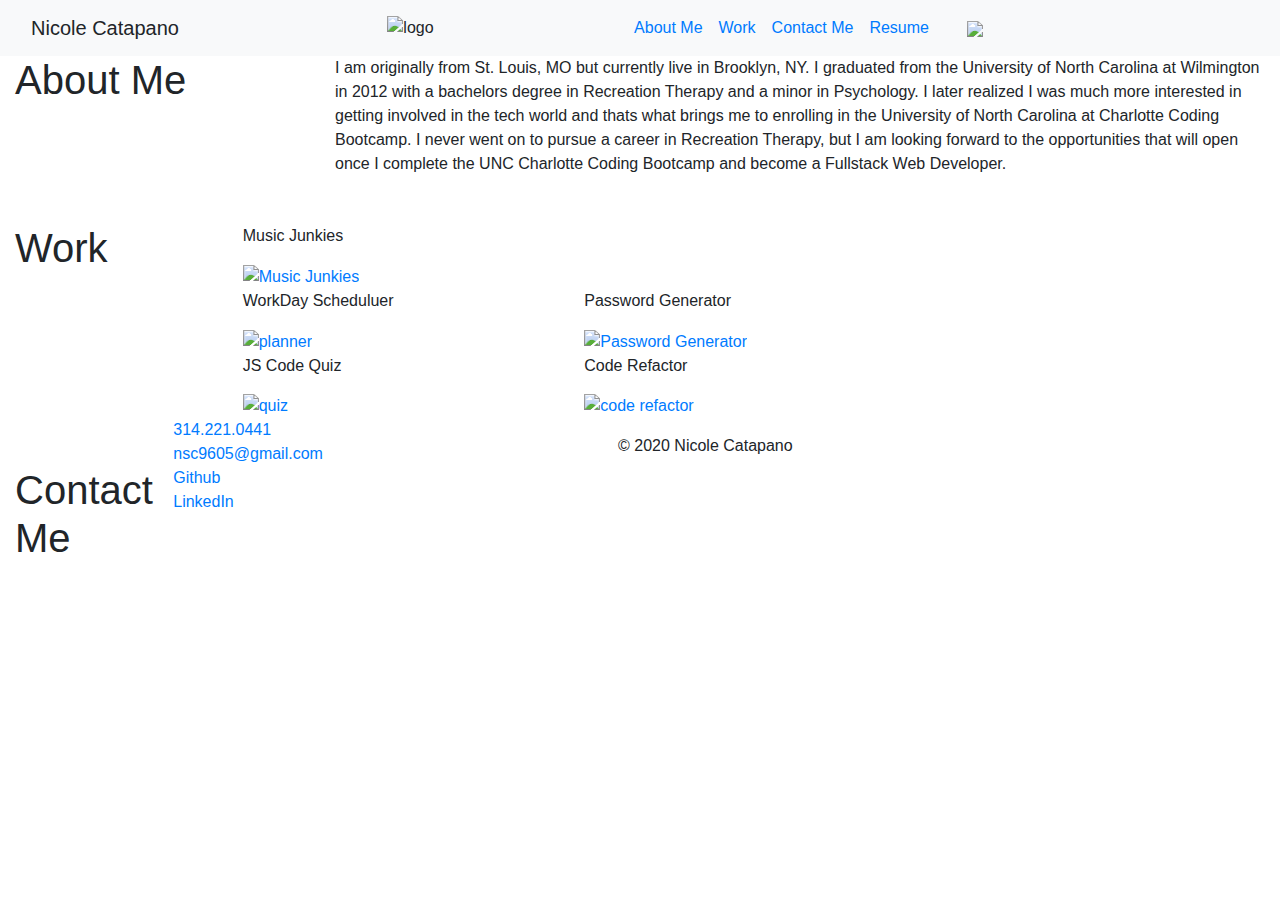
==== index.html @ ca6ad186 "readme and html fixes" ====
<!DOCTYPE html>
<html>
<head>
    <meta charset="UTF-8">
    <meta name="viewport" content="width=device-width, initial-scale=1.0">
    <title>Nicole Catapano Portfolio</title>
    <link rel="stylesheet" href="https://stackpath.bootstrapcdn.com/bootstrap/4.3.1/css/bootstrap.min.css">
    <link href="https://cdn.jsdelivr.net/npm/bootstrap@5.0.0-beta1/dist/css/bootstrap.min.css" rel="stylesheet" integrity="sha384-giJF6kkoqNQ00vy+HMDP7azOuL0xtbfIcaT9wjKHr8RbDVddVHyTfAAsrekwKmP1" crossorigin="anonymous">
    <link rel="stylesheet" href="https://use.fontawesome.com/releases/v5.8.1/css/all.css" integrity="sha384-50oBUHEmvpQ+1lW4y57PTFmhCaXp0ML5d60M1M7uH2+nqUivzIebhndOJK28anvf" crossorigin="anonymous">
    <link
    rel="icon"
    type="image/png"
    href="https://www.flaticon.com/svg/static/icons/svg/3069/3069264.svg"
  />
    <link href="https://fonts.googleapis.com/css2?family=Abel&family=Architects+Daughter&family=Shadows+Into+Light&display=swap" rel="stylesheet">
    <link rel="stylesheet" href="assets/style.css">
</head>

<body>
        <!-- Header -->
        <nav class="navbar navbar-expand-lg bg-light">
            <div class="container-fluid">
          
              <a class="navbar-brand name">Nicole Catapano</a>
                <img id="logo" src="assets/images/sloth.svg" alt="logo"/>
             
            <!-- Collect the nav links, forms, and other content for toggling -->
                  <ul class="navbar-nav me-auto mb-2 mb-lg-0 float-right">
                    <li class="nav-item right">
                      <a class="nav-link active" href="#aboutme">About Me</a>
                    </li>
                    <li class="nav-item">
                      <a class="nav-link" href="#work">Work</a>
                    </li>
                    <li class="nav-item">
                      <a class="nav-link" href="#contactme">Contact Me</a>
                    </li>
                    <li class="nav-item">
                      <a class="nav-link" href="./assets/WebDev Resume.pdf" download="Nicole Catapano Resume">Resume</a>
                  </ul>
                
                </div>
              <!-- /.navbar-collapse -->
              <div class="col-3 img float-right">
                <img src="assets/images/self.jpeg"/>
              </div>
            </div>
        </nav>
          
        <!-- /.container -->

            
          <div class="container-fluid">
            <!--this is about me row-->
            <div class="row divPadding" id="aboutme">
            <!-- Column-3 holds the h1 of each row -->
                <div class="col-3">
                    <h1 class="float-left title divPadding">
                      About Me
                    </h1>
                <!-- VerticalLine element in each .col-3 div to separate the heading from the content -->
                  <div class="verticalLine float-right divPadding"></div>
                </div>
                <!-- Column-9 holds the main/info of each row -->
                <div class="col-9 divPadding">
                    I am originally from St. Louis, MO but currently live in Brooklyn, NY. I graduated from the University of North Carolina at Wilmington in 2012 with a bachelors degree in Recreation Therapy and a minor in Psychology. I later realized I was much more interested in getting involved in the tech world and thats what brings me to enrolling in the University of North Carolina at Charlotte Coding Bootcamp. I never went on to pursue a career in Recreation Therapy, but I am looking forward to the opportunities that will open once I complete the UNC Charlotte Coding Bootcamp and become a Fullstack Web Developer.
                </div>
                
            </div>
                      <!-- Full width container of entire page to be-->   
          <div class="container-fluid">
            <div class="row">
            
            <!-- </div> -->
          <!-- </div> -->

 <!-- this is work row -->
            <div class="row divPadding" id="work">
            
                <div class="col-3">
                <br>
                <br>
                    <h1 class="float-left title divPadding">
                        Work
                    </h1>
                    <div class="verticalLine-work float-right"></div>
                </div>

                <div class="col-9 divPadding">
                  <br>
                  <br>
                    <div class="row">
                      
                        <div class="col-12 img center item"> <!-- Col-12 image larger then the rest, and item to allow work title to be on photo -->
                          <p class="label">
                            Music Junkies
                          </p>
                            <a href="https://nsc9605.github.io/MusicJunkies/">
                            <img src="assets/images/MusicJunkies.gif" alt="Music Junkies" title="Music Junkies Application Demonstration"/></a>
                        </div>
                        <div class="col-6 img float-left divPadding item">
                          <p class="label">
                            WorkDay Scheduluer
                          </p>
                            <a href="https://nsc9605.github.io/WorkDay_Scheduler/">
                            <img src="assets/images/WorkDay-Demo.png" alt="planner" title="WorkDay Scheduler Application Preview"/></a>
                        </div>
                        <div class="col-6 img float-right divPadding item">
                          <p class="label">
                            Password Generator
                          </p>  
                            <a href="https://nsc9605.github.io/RandomPasswordGen_NSC/">
                            <img src="assets/images/RandomPasswordGen-NSC-demo.png" alt="Password Generator" title="Random Password Generator Application"/></a>
                        </div>
                       
                        <div class="col-6 img float-center divPadding item">
                          <p class="label">
                            JS Code Quiz
                            </p>
                            <a href="https://nsc9605.github.io/JS-CodeQuiz/">
                            <img src="assets/images/quizz.jpeg" alt="quiz" title="A few lines of code with different coloration"/></a>
                            
                        </div>
                        <div class="col-6 img float-left divPadding item">
                          <p class="label">
                            Code Refactor
                          </p>
                            <a href="https://nsc9605.github.io/Homework-1/">
                            <img src="assets/images/code-ref.jpg" alt="code refactor" title="Coding image with skull formed in the letters"/></a>
                                <!-- <img src="assets/images/weather.jpg" alt="weather dashboard" title="Cell phone with apps menu"/></a> -->
                        </div>
                    </div>

                </div>
            
            </div>

            <!--this is about me row-->
            <!-- <div class="container"> -->
              <div class="row divPadding" id="contactme">
            
                <div class="col-3">
                  <br>
                  <br>
                    <h1 class="float-left title divPadding">
                        Contact Me
                    </h1>
                      <div class="verticalLine-contact float-right divPadding"></div>
                </div>
              <!-- <div class="container"> -->
              <div class="row col-9 divPadding">
                <div class="col-3 links divPadding">
                  <a href="tel:314-221-0441" class="link-item">314.221.0441</a>
                  <a href="mailto:nsc9605@gmail.com"  target="_blank" alt="email" title="Click to launch email" class="link-item">nsc9605@gmail.com</a>
                  <a href="https://github.com/nsc9605" target="_blank" alt="github" title="Click to launch GitHub account" class="link-item">Github</a>
                  <a href="https://www.linkedin.com/in/nicole-catapano-4686951b0" target="_blank" alt="linkedIn" title="Click to launch LinkedIn page" class="link-item">LinkedIn</a>
                </div>
              <!-- </div>   -->
              </div>
            </div>

            <script src="https://cdn.jsdelivr.net/npm/bootstrap@5.0.0-beta1/dist/js/bootstrap.bundle.min.js" integrity="sha384-ygbV9kiqUc6oa4msXn9868pTtWMgiQaeYH7/t7LECLbyPA2x65Kgf80OJFdroafW" crossorigin="anonymous"></script>
</body>

<!-- Footer -->
<footer class="page-footer">
    <!-- Copyright -->
       <div class="footer-copyright text-center py-3">© 2020 Nicole Catapano</div>
    <!-- Copyright -->
</footer>
</html>
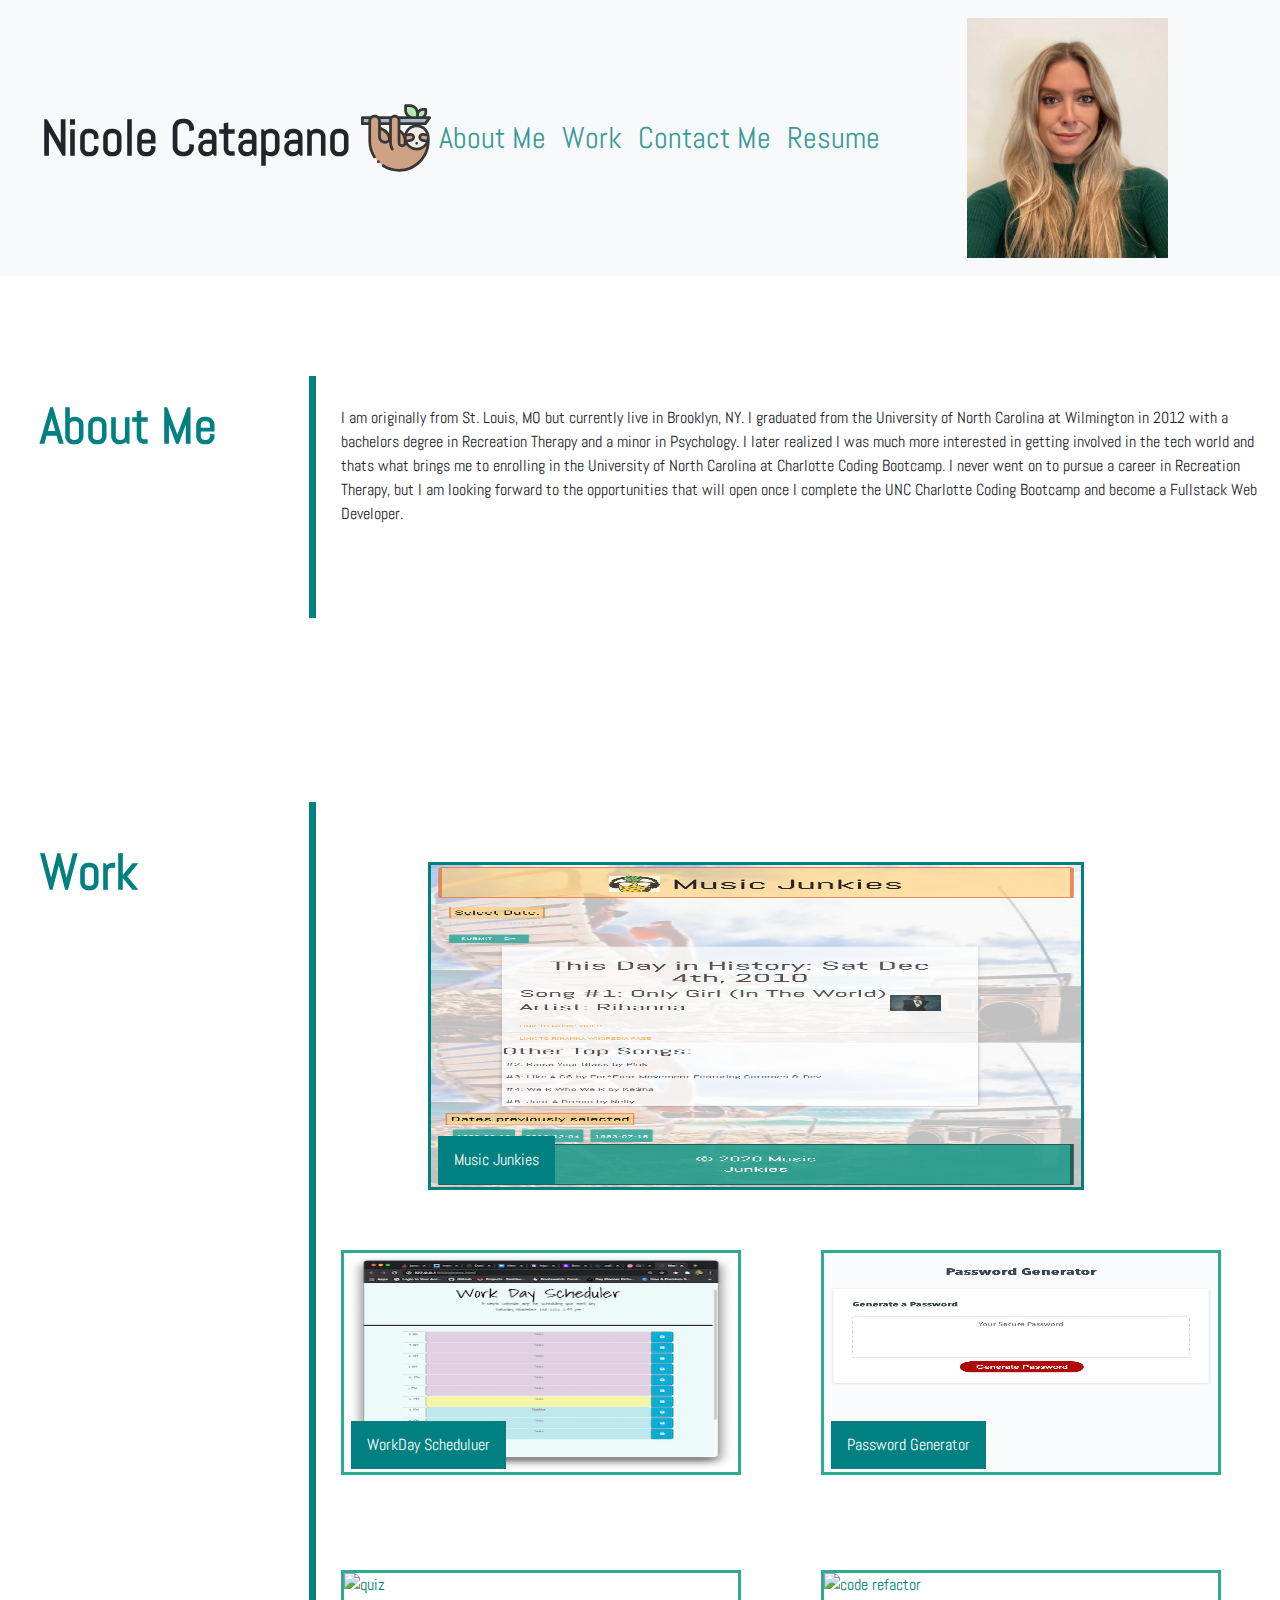
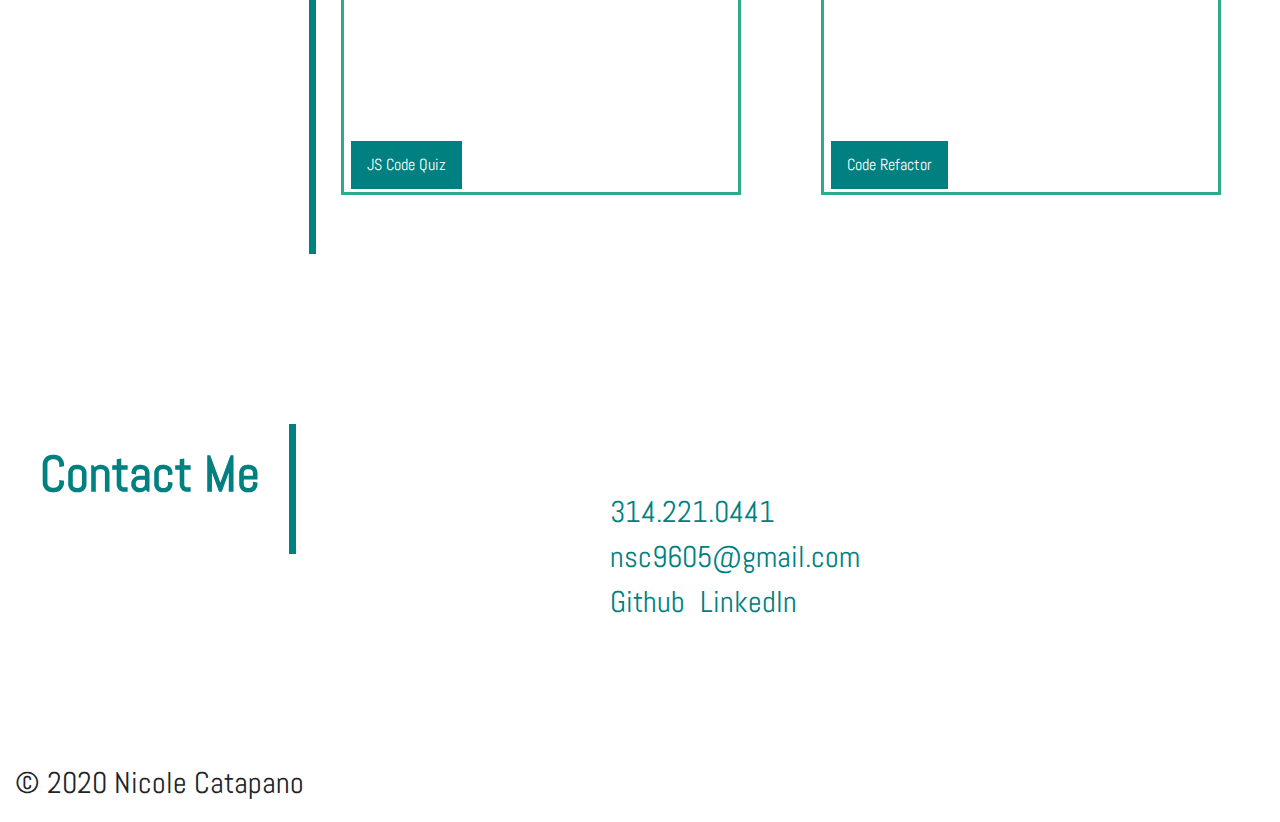
==== commit f21098da: "changed assets folder" ====
--- a/index.html
+++ b/index.html
@@ -13,7 +13,7 @@
     href="https://www.flaticon.com/svg/static/icons/svg/3069/3069264.svg"
   />
     <link href="https://fonts.googleapis.com/css2?family=Abel&family=Architects+Daughter&family=Shadows+Into+Light&display=swap" rel="stylesheet">
-    <link rel="stylesheet" href="assets/style.css">
+    <link rel="stylesheet" href="Assets/style.css">
 </head>
 
 <body>
@@ -22,7 +22,7 @@
             <div class="container-fluid">
           
               <a class="navbar-brand name">Nicole Catapano</a>
-                <img id="logo" src="assets/images/sloth.svg" alt="logo"/>
+                <img id="logo" src="Assets/images/sloth.svg" alt="logo"/>
              
             <!-- Collect the nav links, forms, and other content for toggling -->
                   <ul class="navbar-nav me-auto mb-2 mb-lg-0 float-right">
@@ -36,13 +36,13 @@
                       <a class="nav-link" href="#contactme">Contact Me</a>
                     </li>
                     <li class="nav-item">
-                      <a class="nav-link" href="./assets/WebDev Resume.pdf" download="Nicole Catapano Resume">Resume</a>
+                      <a class="nav-link" href="Assets/WebDev Resume.pdf" download="Nicole Catapano Resume">Resume</a>
                   </ul>
                 
                 </div>
               <!-- /.navbar-collapse -->
               <div class="col-3 img float-right">
-                <img src="assets/images/self.jpeg"/>
+                <img src="Assets/images/self.jpeg"/>
               </div>
             </div>
         </nav>
@@ -79,7 +79,6 @@
             
                 <div class="col-3">
                 <br>
-                <br>
                     <h1 class="float-left title divPadding">
                         Work
                     </h1>
@@ -88,7 +87,6 @@
 
                 <div class="col-9 divPadding">
                   <br>
-                  <br>
                     <div class="row">
                       
                         <div class="col-12 img center item"> <!-- Col-12 image larger then the rest, and item to allow work title to be on photo -->
@@ -96,21 +94,21 @@
                             Music Junkies
                           </p>
                             <a href="https://nsc9605.github.io/MusicJunkies/">
-                            <img src="assets/images/MusicJunkies.gif" alt="Music Junkies" title="Music Junkies Application Demonstration"/></a>
+                            <img src="Assets/images/MusicJ.png" alt="Music Junkies" title="Music Junkies Application Demonstration"/></a>
                         </div>
                         <div class="col-6 img float-left divPadding item">
                           <p class="label">
                             WorkDay Scheduluer
                           </p>
                             <a href="https://nsc9605.github.io/WorkDay_Scheduler/">
-                            <img src="assets/images/WorkDay-Demo.png" alt="planner" title="WorkDay Scheduler Application Preview"/></a>
+                            <img src="Assets/images/WorkDay-Demo.png" alt="planner" title="WorkDay Scheduler Application Preview"/></a>
                         </div>
                         <div class="col-6 img float-right divPadding item">
                           <p class="label">
                             Password Generator
                           </p>  
                             <a href="https://nsc9605.github.io/RandomPasswordGen_NSC/">
-                            <img src="assets/images/RandomPasswordGen-NSC-demo.png" alt="Password Generator" title="Random Password Generator Application"/></a>
+                            <img src="Assets/images/RandomPasswordGen-NSC-demo.png" alt="Password Generator" title="Random Password Generator Application"/></a>
                         </div>
                        
                         <div class="col-6 img float-center divPadding item">
@@ -118,7 +116,7 @@
                             JS Code Quiz
                             </p>
                             <a href="https://nsc9605.github.io/JS-CodeQuiz/">
-                            <img src="assets/images/quizz.jpeg" alt="quiz" title="A few lines of code with different coloration"/></a>
+                            <img src="Assets/images/quizz.jpeg" alt="quiz" title="A few lines of code with different coloration"/></a>
                             
                         </div>
                         <div class="col-6 img float-left divPadding item">
@@ -126,8 +124,8 @@
                             Code Refactor
                           </p>
                             <a href="https://nsc9605.github.io/Homework-1/">
-                            <img src="assets/images/code-ref.jpg" alt="code refactor" title="Coding image with skull formed in the letters"/></a>
-                                <!-- <img src="assets/images/weather.jpg" alt="weather dashboard" title="Cell phone with apps menu"/></a> -->
+                            <img src="Assets/images/code-ref.jpg" alt="code refactor" title="Coding image with skull formed in the letters"/></a>
+                                <!-- <img src="Assets/images/weather.jpg" alt="weather dashboard" title="Cell phone with apps menu"/></a> -->
                         </div>
                     </div>
 
@@ -140,7 +138,6 @@
               <div class="row divPadding" id="contactme">
             
                 <div class="col-3">
-                  <br>
                   <br>
                     <h1 class="float-left title divPadding">
                         Contact Me
@@ -159,14 +156,15 @@
               </div>
             </div>
 
-            <script src="https://cdn.jsdelivr.net/npm/bootstrap@5.0.0-beta1/dist/js/bootstrap.bundle.min.js" integrity="sha384-ygbV9kiqUc6oa4msXn9868pTtWMgiQaeYH7/t7LECLbyPA2x65Kgf80OJFdroafW" crossorigin="anonymous"></script>
+        
+    <!-- Bootstrap -->
+    <script src="https://cdn.jsdelivr.net/npm/bootstrap@5.0.0-beta1/dist/js/bootstrap.bundle.min.js" integrity="sha384-ygbV9kiqUc6oa4msXn9868pTtWMgiQaeYH7/t7LECLbyPA2x65Kgf80OJFdroafW" crossorigin="anonymous"></script>
 </body>
+     <!-- Footer -->
+    <footer class="page-footer">
+        <!-- Copyright -->
+        <div class="footer-copyright text-center py-3">© 2020 Nicole Catapano</div>
+    </footer>
 
-<!-- Footer -->
-<footer class="page-footer">
-    <!-- Copyright -->
-       <div class="footer-copyright text-center py-3">© 2020 Nicole Catapano</div>
-    <!-- Copyright -->
-</footer>
 </html>
 
--- a/Assets/style.css
+++ b/Assets/style.css
@@ -0,0 +1,267 @@
+/* variable function for repeated use */
+:root {
+  --white: #ffffff;
+  --peachpuff: rgba(235, 143, 104, 0.913);
+  --teal: teal;
+}
+
+* {
+  box-sizing: border-box;
+  font-family: "Abel", sans-serif;
+}
+
+header {
+  width: 100vh;
+}
+/* formats for each header section */
+h1 {
+  float: left;
+  font-size: 50px;
+  font-weight: bold;
+  color: var(--teal);
+  padding: 10px;
+}
+
+.name {
+  float: left;
+  font-size: 50px;
+  font-weight: bold;
+  color: var(--teal);
+  padding: 10px;
+}
+/* Style the body */
+body {
+  margin: 0;
+  background-image: url(../assets/images/bg-design.jpeg);
+  background-size: cover;
+  background-repeat: no-repeat;
+  background-position: center;
+  background-attachment: scroll;
+  backgrou
+  width: 100vh;
+}
+
+/* rules for the vertical line for each section */
+.verticalLine {
+  border-left: 7px solid var(--teal);
+  height: 242px;
+  margin-top: 20px;
+}
+
+.verticalLine-work {
+  border-left: 7px solid var(--teal);
+  height: 95%;
+  margin-top: 20px;
+}
+
+.verticalLine-contact {
+  border-left: 7px solid var(--teal);
+  height: 130px;
+  margin-top: 20px;
+}
+
+.row {
+  padding-top: 10px;
+  display: flex;
+  flex: wrap;
+}
+
+/* Controlling size and format for the h1 titles */
+.title {
+  font-size: 50px;
+  font-weight: bold;
+  color: var(--teal);
+  float: right;
+  padding: 10px;
+}
+
+.col-3 {
+  float: left;
+  flex: wrap;
+}
+
+/* only rules for the image */
+.col-3 img {
+  justify-content: left;
+  margin-top: 10px;
+  padding-top: -30px;
+  padding-bottom: 10px;
+  max-height: 250px;
+  max-width: 250px;
+  margin-right: 75%;
+}
+
+/* overall justifications for column-9 */
+.col-9 {
+  top: 10px;
+  padding: 10px;
+  justify-content: space-around;
+}
+
+.links {
+  display: flex;
+  flex-wrap: wrap;
+  padding: 15px;
+  margin: 5px;
+  justify-content: space-between;
+  width: 800px;
+  margin-right: 100px;
+  font-size: 30px;
+}
+/* overall column-12 justifications */
+.col-12 {
+  justify-content: center;
+  margin-left: 9%;
+}
+
+/* format for image box in column-12 */
+.col-12 img {
+  border-color: var(--seagreen);
+  border-style: solid;
+  align-items: center;
+  max-width: 656px;
+  max-height: 328px;
+  min-width: 656px;
+  min-height: 328px;
+}
+
+.col-6 {
+  display: flex;
+  justify-content: space-between;
+  position: relative;
+  flex-wrap: wrap;
+  flex: auto;
+}
+
+/* Properties for the photos in the boxes in "Work" section */
+.col-6 img {
+  border-color: rgb(43, 172, 142);
+  border-style: solid;
+  max-width: 400px;
+  max-height: 225px;
+  min-width: 400px;
+  min-height: 225px;
+  flex: 0 0 0;
+}
+
+/* Padding per each div column */
+.divPadding {
+  margin-bottom: 35px;
+  margin-top: 40px;
+  margin-left: 0;
+  padding-top: 20px;
+}
+
+/* to place the item on the image as in text */
+.item > img {
+  width: 100%;
+  height: auto;
+  display: block; /* to get rid of whitespace */
+  position: relative;
+  justify-content: space-between;
+}
+
+#logo {
+  width: 70px;
+  height: 70px;
+  /* margin-top: 35px; */
+  justify-content: left;
+  opacity: 0.78;
+  margin-left: -16px;
+  /* align-self: stretch; */
+}
+
+.label {
+  /* Adding the text to be placed on the photo in work boxes*/
+  font-size: 1rem;
+  line-height: 3;
+  padding: 0 1rem;
+  position: absolute;
+  bottom: -10px;
+  left: 25px;
+  background-color: var(--teal);
+  color: var(--white);
+}
+
+a {
+  color: var(--teal);
+}
+
+/* .links:hover {
+  border-bottom: 3px solid var(--peachpuff);
+
+} */
+
+/* Change color on hover */
+.nav-item:hover {
+  border-bottom: 3px solid var(--peachpuff);
+  /* font-size: 25px; */
+}
+
+.navbar-nav {
+  display: flex;
+  flex: wrap;
+  width: 100%;
+  opacity: 0.78;
+  font-size: 30px;
+  align-items: right;
+  position: sticky;
+}
+
+.col- {
+  width: 100%;
+}
+
+/* Footer element formatting */
+footer {
+  text-align: center;
+  background-color: var(--white);
+  font-size: 30px;
+  position: sticky; /* Added to keep footer at bottom of page */
+}
+
+/* Responsive layout - when the screen is less than 700px wide, make the two columns stack on top of each other instead of next to each other */
+@media screen and (max-width: 700px) {
+  .row,
+  .navbar,
+  .col-3,
+  .col-9,
+  .col-6 {
+    flex-direction: row;
+    flex-wrap: wrap;
+  }
+
+  @media only screen and (max-width: 800px) {
+    /* For tablets: */
+    .main {
+      width: 80%;
+      padding: 0;
+    }
+    .right {
+      width: 100%;
+    }
+  }
+
+  @media only screen and (max-width: 500px) {
+    /* For mobile phones: */
+    .container,
+    .body,
+    .right,
+    .navbar-nav {
+      width: 100%;
+    }
+    .col-3 {
+      width: 30%;
+    }
+    .col-9 {
+      width: 70%;
+    }
+  }
+}
+
+/* Generate the small columns */
+.make-sm-column {
+  position: relative;
+  /* Prevent columns from collapsing when empty */
+  min-height: 1px;
+}
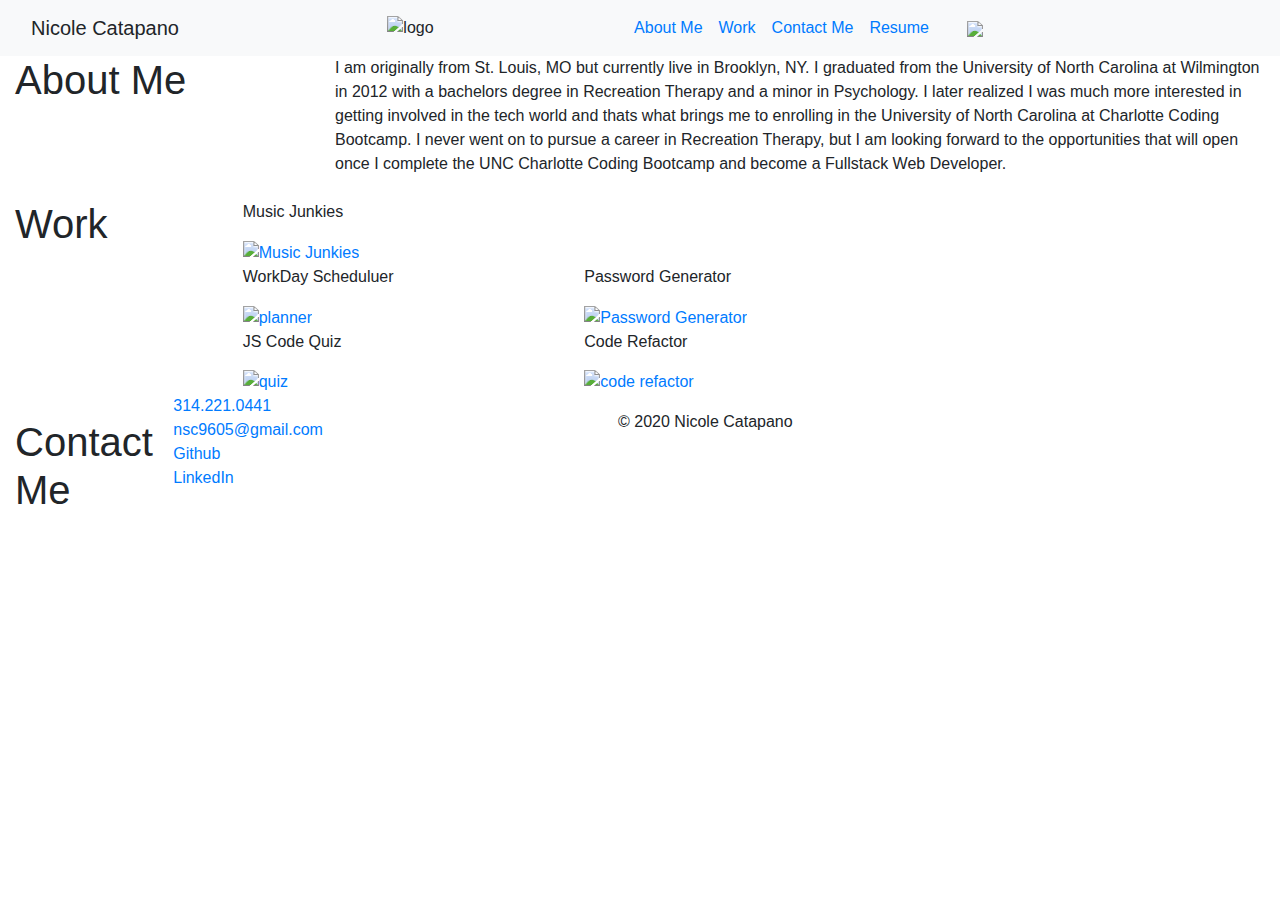
==== commit e710f4c4: "fixed folder name" ====
--- a/index.html
+++ b/index.html
@@ -13,7 +13,7 @@
     href="https://www.flaticon.com/svg/static/icons/svg/3069/3069264.svg"
   />
     <link href="https://fonts.googleapis.com/css2?family=Abel&family=Architects+Daughter&family=Shadows+Into+Light&display=swap" rel="stylesheet">
-    <link rel="stylesheet" href="Assets/style.css">
+    <link rel="stylesheet" href="assets/style.css">
 </head>
 
 <body>
@@ -22,7 +22,7 @@
             <div class="container-fluid">
           
               <a class="navbar-brand name">Nicole Catapano</a>
-                <img id="logo" src="Assets/images/sloth.svg" alt="logo"/>
+                <img id="logo" src="assets/images/sloth.svg" alt="logo"/>
              
             <!-- Collect the nav links, forms, and other content for toggling -->
                   <ul class="navbar-nav me-auto mb-2 mb-lg-0 float-right">
@@ -36,13 +36,13 @@
                       <a class="nav-link" href="#contactme">Contact Me</a>
                     </li>
                     <li class="nav-item">
-                      <a class="nav-link" href="Assets/WebDev Resume.pdf" download="Nicole Catapano Resume">Resume</a>
+                      <a class="nav-link" href="assets/WebDev Resume.pdf" download="Nicole Catapano Resume">Resume</a>
                   </ul>
                 
                 </div>
               <!-- /.navbar-collapse -->
               <div class="col-3 img float-right">
-                <img src="Assets/images/self.jpeg"/>
+                <img src="assets/images/self.jpeg"/>
               </div>
             </div>
         </nav>
@@ -94,21 +94,21 @@
                             Music Junkies
                           </p>
                             <a href="https://nsc9605.github.io/MusicJunkies/">
-                            <img src="Assets/images/MusicJ.png" alt="Music Junkies" title="Music Junkies Application Demonstration"/></a>
+                            <img src="assets/images/MusicJ.png" alt="Music Junkies" title="Music Junkies Application Demonstration"/></a>
                         </div>
                         <div class="col-6 img float-left divPadding item">
                           <p class="label">
                             WorkDay Scheduluer
                           </p>
                             <a href="https://nsc9605.github.io/WorkDay_Scheduler/">
-                            <img src="Assets/images/WorkDay-Demo.png" alt="planner" title="WorkDay Scheduler Application Preview"/></a>
+                            <img src="assets/images/WorkDay-Demo.png" alt="planner" title="WorkDay Scheduler Application Preview"/></a>
                         </div>
                         <div class="col-6 img float-right divPadding item">
                           <p class="label">
                             Password Generator
                           </p>  
                             <a href="https://nsc9605.github.io/RandomPasswordGen_NSC/">
-                            <img src="Assets/images/RandomPasswordGen-NSC-demo.png" alt="Password Generator" title="Random Password Generator Application"/></a>
+                            <img src="assets/images/RandomPasswordGen-NSC-demo.png" alt="Password Generator" title="Random Password Generator Application"/></a>
                         </div>
                        
                         <div class="col-6 img float-center divPadding item">
@@ -116,7 +116,7 @@
                             JS Code Quiz
                             </p>
                             <a href="https://nsc9605.github.io/JS-CodeQuiz/">
-                            <img src="Assets/images/quizz.jpeg" alt="quiz" title="A few lines of code with different coloration"/></a>
+                            <img src="assets/images/quizz.jpeg" alt="quiz" title="A few lines of code with different coloration"/></a>
                             
                         </div>
                         <div class="col-6 img float-left divPadding item">
@@ -124,8 +124,8 @@
                             Code Refactor
                           </p>
                             <a href="https://nsc9605.github.io/Homework-1/">
-                            <img src="Assets/images/code-ref.jpg" alt="code refactor" title="Coding image with skull formed in the letters"/></a>
-                                <!-- <img src="Assets/images/weather.jpg" alt="weather dashboard" title="Cell phone with apps menu"/></a> -->
+                            <img src="assets/images/code-ref.jpg" alt="code refactor" title="Coding image with skull formed in the letters"/></a>
+                                <!-- <img src="assets/images/weather.jpg" alt="weather dashboard" title="Cell phone with apps menu"/></a> -->
                         </div>
                     </div>
 
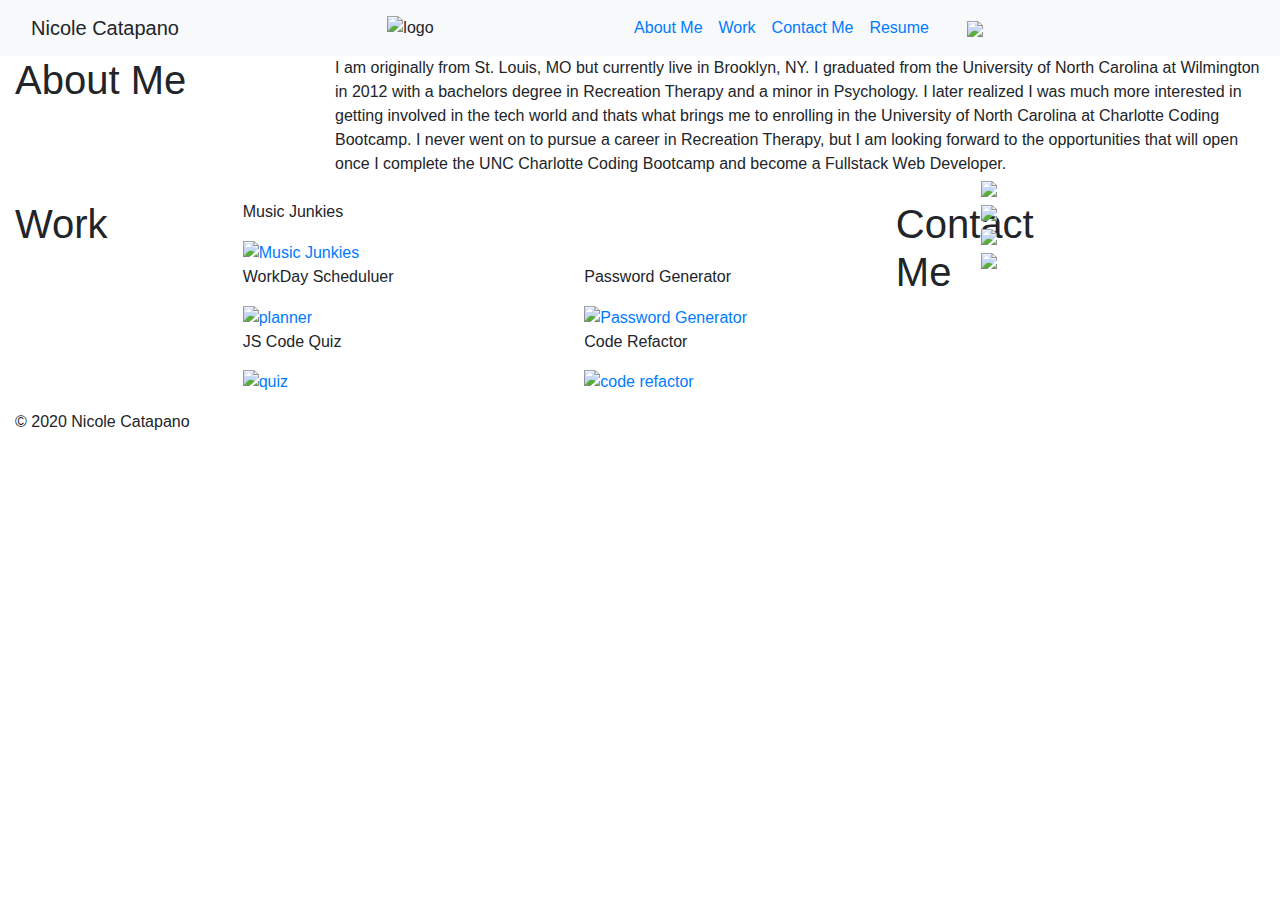
==== commit edd3c0c3: "updated resume, added icons to social bar, updated readme" ====
--- a/index.html
+++ b/index.html
@@ -36,7 +36,7 @@
                       <a class="nav-link" href="#contactme">Contact Me</a>
                     </li>
                     <li class="nav-item">
-                      <a class="nav-link" href="assets/WebDev Resume.pdf" download="Nicole Catapano Resume">Resume</a>
+                      <a class="nav-link" href="assets/WebDev Resume.pdf" target="_blank">Resume</a>
                   </ul>
                 
                 </div>
@@ -94,7 +94,7 @@
                             Music Junkies
                           </p>
                             <a href="https://nsc9605.github.io/MusicJunkies/">
-                            <img src="assets/images/MusicJ.png" alt="Music Junkies" title="Music Junkies Application Demonstration"/></a>
+                            <img src="assets/images/MusicJunkies.gif" alt="Music Junkies" title="Music Junkies Application Demonstration"/></a>
                         </div>
                         <div class="col-6 img float-left divPadding item">
                           <p class="label">
@@ -145,12 +145,23 @@
                       <div class="verticalLine-contact float-right divPadding"></div>
                 </div>
               <!-- <div class="container"> -->
-              <div class="row col-9 divPadding">
+              <div class="row col-9">
                 <div class="col-3 links divPadding">
-                  <a href="tel:314-221-0441" class="link-item">314.221.0441</a>
-                  <a href="mailto:nsc9605@gmail.com"  target="_blank" alt="email" title="Click to launch email" class="link-item">nsc9605@gmail.com</a>
-                  <a href="https://github.com/nsc9605" target="_blank" alt="github" title="Click to launch GitHub account" class="link-item">Github</a>
-                  <a href="https://www.linkedin.com/in/nicole-catapano-4686951b0" target="_blank" alt="linkedIn" title="Click to launch LinkedIn page" class="link-item">LinkedIn</a>
+                  <a href="tel:314-221-0441" class="link-item">
+                    <img src="https://img.icons8.com/ios-filled/100/000000/apple-phone.png"/>
+                    <!-- 314.221.044 -->
+                  </a>
+                  <a href="mailto:nsc9605@gmail.com"  target="_blank" alt="email" title="Click to launch email" class="link-item">
+                    <img src="https://img.icons8.com/dotty/100/000000/new-post.png"/>
+                    <!-- nsc9605@gmail.com -->
+                  </a>
+                  <a href="https://github.com/nsc9605" target="_blank" alt="github" title="Click to launch GitHub account" class="link-item">
+                    <img src="https://img.icons8.com/fluent/100/000000/github.png"/>
+                    <!-- Github -->
+                  </a>
+                  <a href="https://www.linkedin.com/in/nicole-catapano-4686951b0" target="_blank" alt="linkedIn" title="Click to launch LinkedIn page" class="link-item">
+                    <img src="https://img.icons8.com/doodle/100/000000/linkedin--v2.png"/>
+                  </a>
                 </div>
               <!-- </div>   -->
               </div>
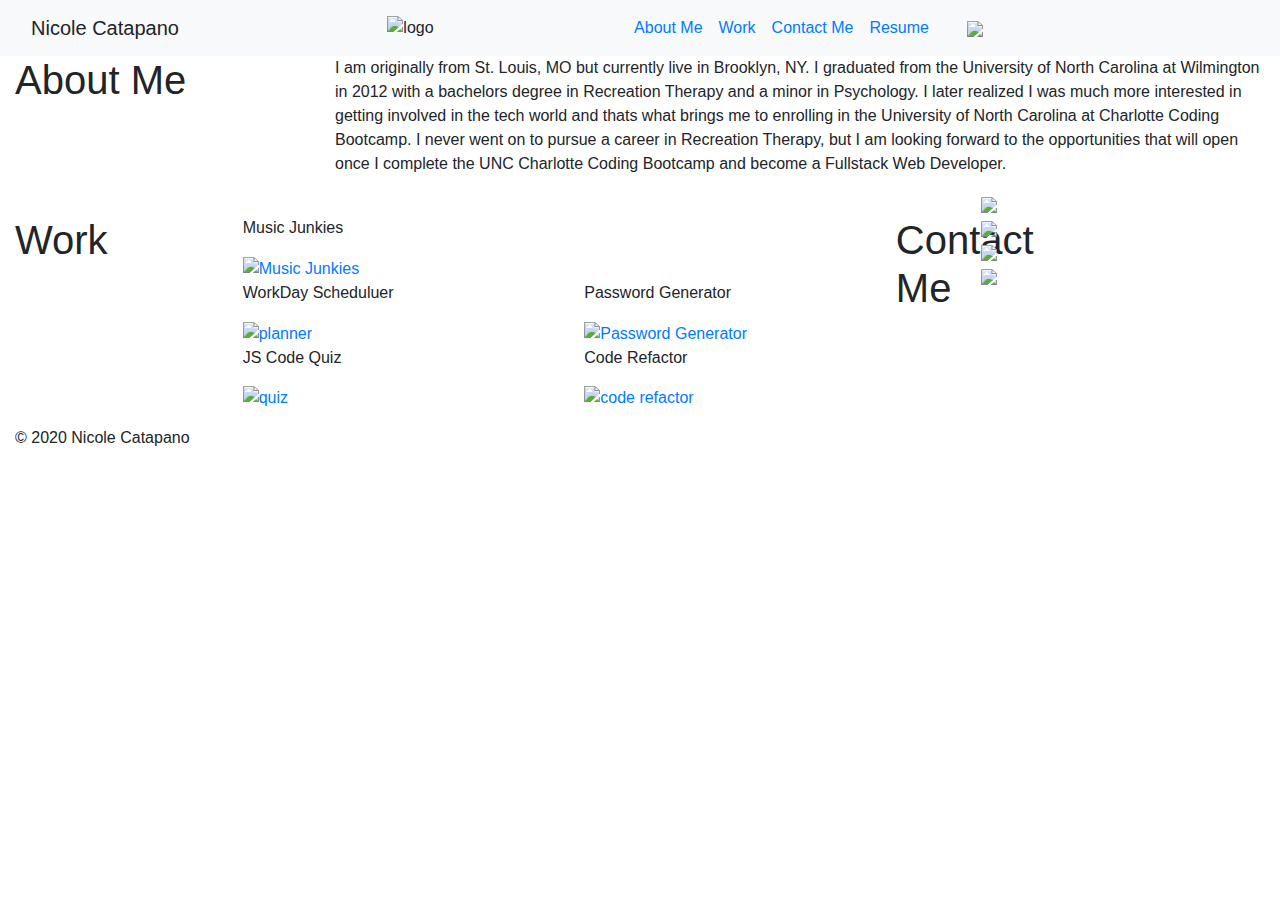
==== commit 3c6e66ba: "updated for projects to open in new page" ====
--- a/index.html
+++ b/index.html
@@ -62,8 +62,8 @@
                   <div class="verticalLine float-right divPadding"></div>
                 </div>
                 <!-- Column-9 holds the main/info of each row -->
-                <div class="col-9 divPadding">
-                    I am originally from St. Louis, MO but currently live in Brooklyn, NY. I graduated from the University of North Carolina at Wilmington in 2012 with a bachelors degree in Recreation Therapy and a minor in Psychology. I later realized I was much more interested in getting involved in the tech world and thats what brings me to enrolling in the University of North Carolina at Charlotte Coding Bootcamp. I never went on to pursue a career in Recreation Therapy, but I am looking forward to the opportunities that will open once I complete the UNC Charlotte Coding Bootcamp and become a Fullstack Web Developer.
+                <div class="col-9 divPadding bio">
+                    <p>I am originally from St. Louis, MO but currently live in Brooklyn, NY. I graduated from the University of North Carolina at Wilmington in 2012 with a bachelors degree in Recreation Therapy and a minor in Psychology. I later realized I was much more interested in getting involved in the tech world and thats what brings me to enrolling in the University of North Carolina at Charlotte Coding Bootcamp. I never went on to pursue a career in Recreation Therapy, but I am looking forward to the opportunities that will open once I complete the UNC Charlotte Coding Bootcamp and become a Fullstack Web Developer.</p>
                 </div>
                 
             </div>
@@ -93,21 +93,21 @@
                           <p class="label">
                             Music Junkies
                           </p>
-                            <a href="https://nsc9605.github.io/MusicJunkies/">
+                            <a href="https://nsc9605.github.io/MusicJunkies/" target="_blank">
                             <img src="assets/images/MusicJunkies.gif" alt="Music Junkies" title="Music Junkies Application Demonstration"/></a>
                         </div>
                         <div class="col-6 img float-left divPadding item">
                           <p class="label">
                             WorkDay Scheduluer
                           </p>
-                            <a href="https://nsc9605.github.io/WorkDay_Scheduler/">
+                            <a href="https://nsc9605.github.io/WorkDay_Scheduler/" target="_blank">
                             <img src="assets/images/WorkDay-Demo.png" alt="planner" title="WorkDay Scheduler Application Preview"/></a>
                         </div>
                         <div class="col-6 img float-right divPadding item">
                           <p class="label">
                             Password Generator
                           </p>  
-                            <a href="https://nsc9605.github.io/RandomPasswordGen_NSC/">
+                            <a href="https://nsc9605.github.io/RandomPasswordGen_NSC/" target="_blank">
                             <img src="assets/images/RandomPasswordGen-NSC-demo.png" alt="Password Generator" title="Random Password Generator Application"/></a>
                         </div>
                        
@@ -115,7 +115,7 @@
                           <p class="label">
                             JS Code Quiz
                             </p>
-                            <a href="https://nsc9605.github.io/JS-CodeQuiz/">
+                            <a href="https://nsc9605.github.io/JS-CodeQuiz/" target="_blank">
                             <img src="assets/images/quizz.jpeg" alt="quiz" title="A few lines of code with different coloration"/></a>
                             
                         </div>
@@ -123,7 +123,7 @@
                           <p class="label">
                             Code Refactor
                           </p>
-                            <a href="https://nsc9605.github.io/Homework-1/">
+                            <a href="https://nsc9605.github.io/Homework-1/" target="_blank">
                             <img src="assets/images/code-ref.jpg" alt="code refactor" title="Coding image with skull formed in the letters"/></a>
                                 <!-- <img src="assets/images/weather.jpg" alt="weather dashboard" title="Cell phone with apps menu"/></a> -->
                         </div>
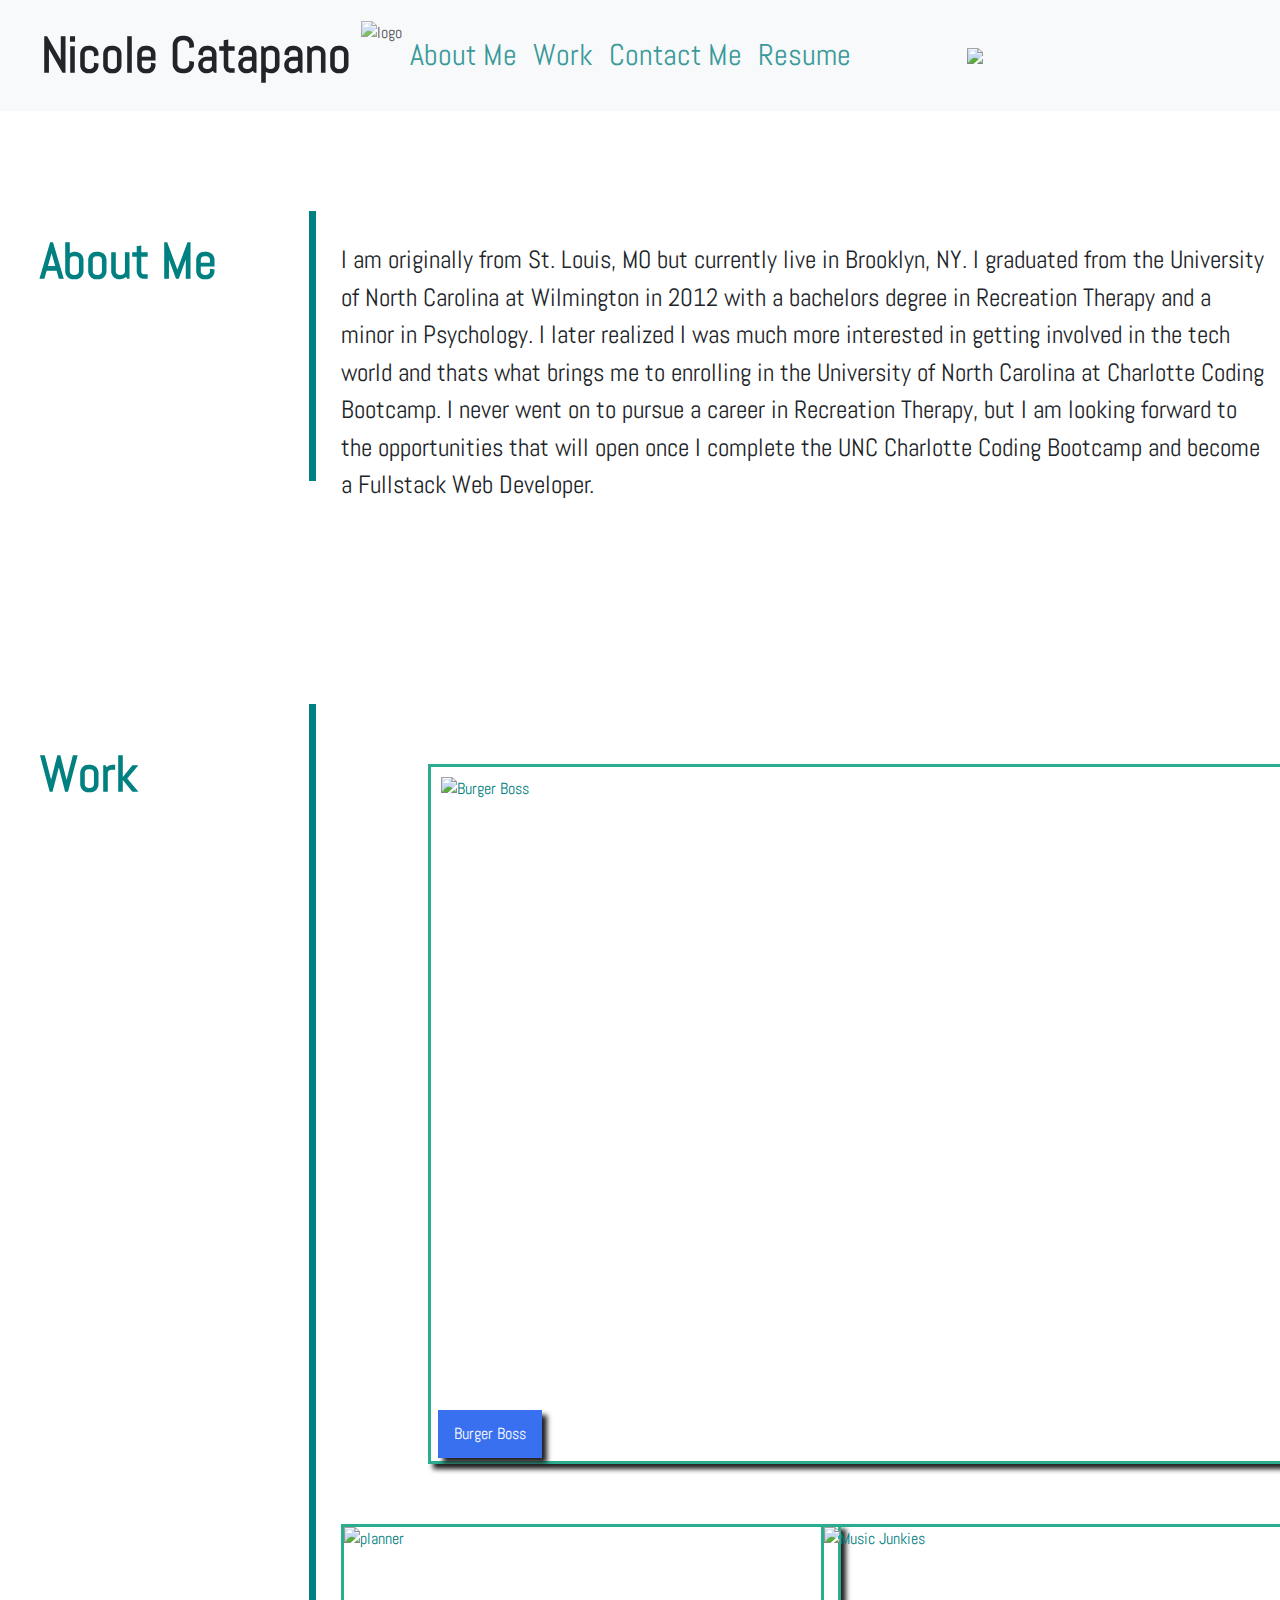
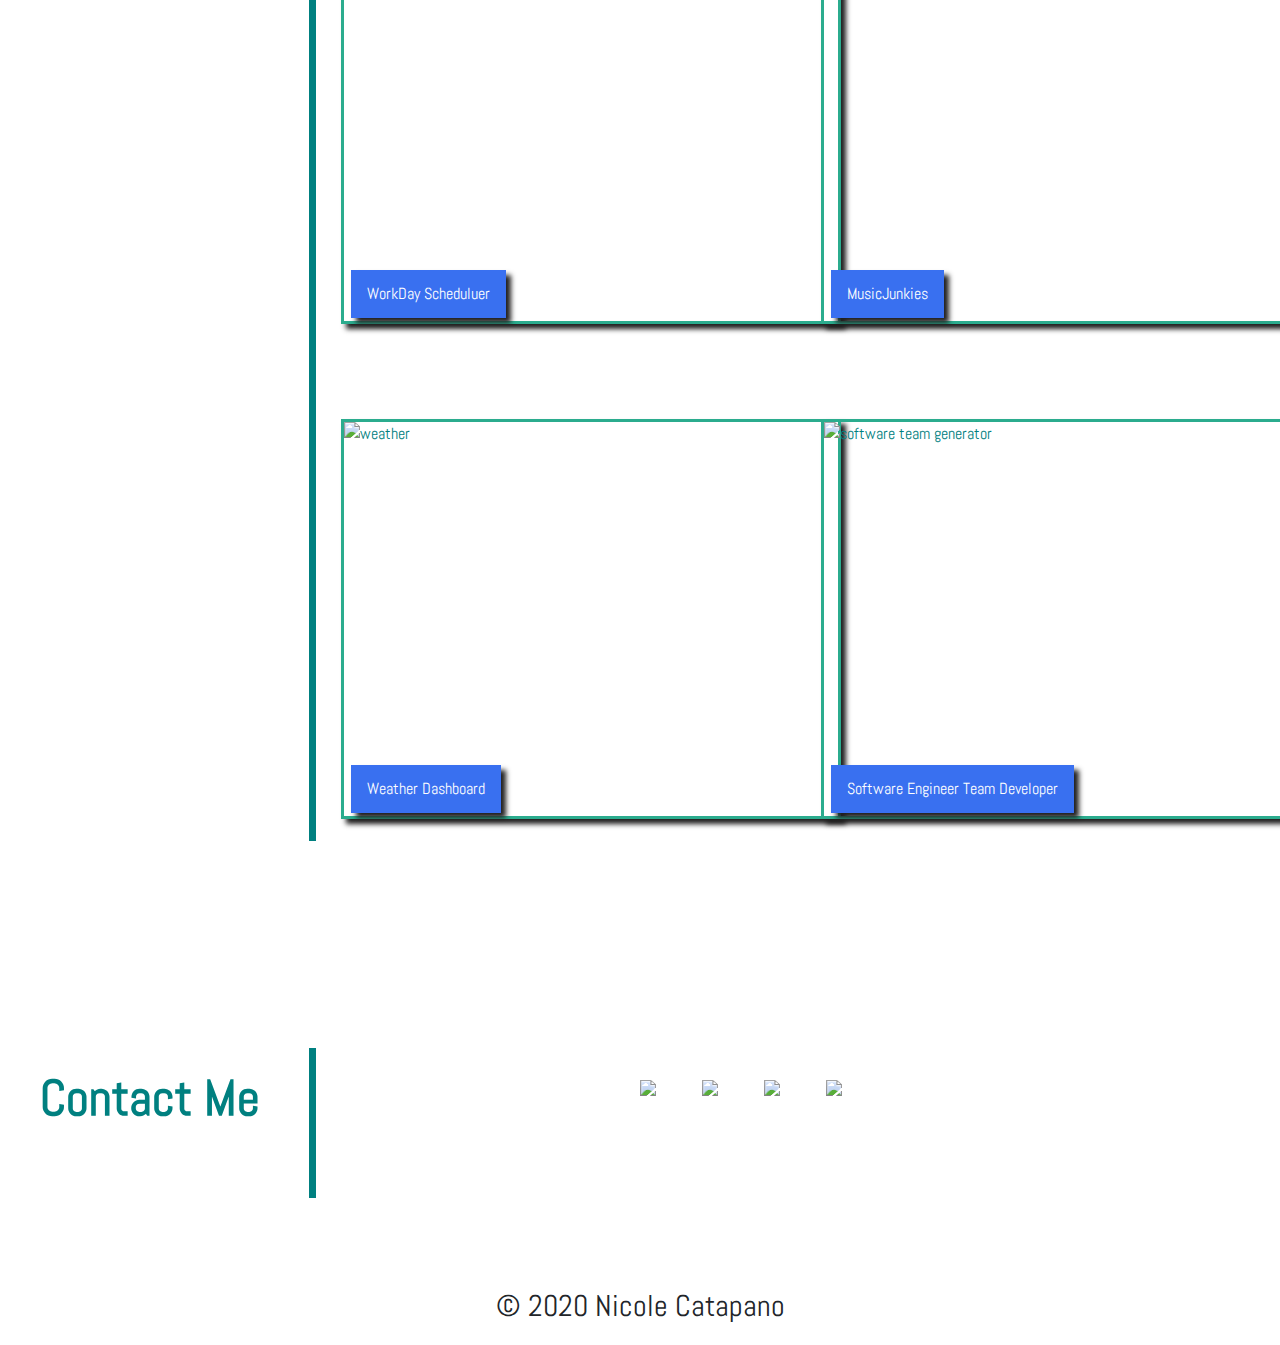
==== commit 569c52f8: "update portfolio with new projects, some styling adjustments" ====
--- a/index.html
+++ b/index.html
@@ -48,8 +48,6 @@
         </nav>
           
         <!-- /.container -->
-
-            
           <div class="container-fluid">
             <!--this is about me row-->
             <div class="row divPadding" id="aboutme">
@@ -71,8 +69,7 @@
           <div class="container-fluid">
             <div class="row">
             
-            <!-- </div> -->
-          <!-- </div> -->
+           
 
  <!-- this is work row -->
             <div class="row divPadding" id="work">
@@ -91,10 +88,11 @@
                       
                         <div class="col-12 img center item"> <!-- Col-12 image larger then the rest, and item to allow work title to be on photo -->
                           <p class="label">
-                            Music Junkies
+                            Burger Boss
                           </p>
-                            <a href="https://nsc9605.github.io/MusicJunkies/" target="_blank">
-                            <img src="assets/images/MusicJunkies.gif" alt="Music Junkies" title="Music Junkies Application Demonstration"/></a>
+                            <a href="https://burger-boss-catapano.herokuapp.com" target="_blank">
+                              <img src="assets/images/Burger-Boss.gif" alt="Burger Boss" title="Burger application add and devour burgers!"/>
+                            </a>
                         </div>
                         <div class="col-6 img float-left divPadding item">
                           <p class="label">
@@ -105,34 +103,35 @@
                         </div>
                         <div class="col-6 img float-right divPadding item">
                           <p class="label">
-                            Password Generator
+                            MusicJunkies
                           </p>  
-                            <a href="https://nsc9605.github.io/RandomPasswordGen_NSC/" target="_blank">
-                            <img src="assets/images/RandomPasswordGen-NSC-demo.png" alt="Password Generator" title="Random Password Generator Application"/></a>
+                            <a href="https://nsc9605.github.io/MusicJunkies/" target="_blank">
+                              <img src="assets/images/MusicJ.png" alt="Music Junkies" title="Music Junkies Application Demonstration"/></a>
                         </div>
                        
                         <div class="col-6 img float-center divPadding item">
                           <p class="label">
-                            JS Code Quiz
+                            Weather Dashboard
                             </p>
-                            <a href="https://nsc9605.github.io/JS-CodeQuiz/" target="_blank">
-                            <img src="assets/images/quizz.jpeg" alt="quiz" title="A few lines of code with different coloration"/></a>
+                            <a href="https://nsc9605.github.io/WeatherDashboard_API/" target="_blank">
+                            <img src="assets/images/weather-dash.png" alt="weather" title="Weather Dashboard application for current and 5-day"/></a>
                             
                         </div>
                         <div class="col-6 img float-left divPadding item">
                           <p class="label">
-                            Code Refactor
+                            Software Engineer Team Developer
                           </p>
-                            <a href="https://nsc9605.github.io/Homework-1/" target="_blank">
-                            <img src="assets/images/code-ref.jpg" alt="code refactor" title="Coding image with skull formed in the letters"/></a>
-                                <!-- <img src="assets/images/weather.jpg" alt="weather dashboard" title="Cell phone with apps menu"/></a> -->
+                            <a href="https://github.com/nsc9605/Software-Engineer-TeamGen.git" target="_blank">
+                            <img src="assets/images/softwareEng.png" alt="software team generator" title="Application generates software team generator"/></a>
+                                
                         </div>
                     </div>
 
                 </div>
             
             </div>
-
+          </div>
+        </div>
             <!--this is about me row-->
             <!-- <div class="container"> -->
               <div class="row divPadding" id="contactme">
--- a/assets/style.css
+++ b/assets/style.css
@@ -0,0 +1,297 @@
+/* Styled for every section of the page */
+* {
+  box-sizing: border-box;
+  font-family: "Abel", sans-serif;
+}
+
+/* variable function for repeated use */
+:root {
+  --white: #ffffff;
+  --peachpuff: rgba(235, 143, 104, 0.913);
+  --teal: teal;
+}
+
+
+header {
+  width: 100%;
+}
+/* formats for each header section */
+h1 {
+  float: left;
+  font-size: 50px;
+  font-weight: bold;
+  color: var(--teal);
+  padding: 10px;
+}
+
+.name {
+  float: left;
+  font-size: 50px;
+  font-weight: bold;
+  color: var(--teal);
+  padding: 10px;
+}
+/* Style the body */
+body {
+
+  background-image: url(./images/bg-design.jpeg);
+  background-size: cover;
+  background-repeat: no-repeat;
+  background-position: center;
+  background-attachment: scroll;
+  /* background */
+  /* width: 100vh; */
+}
+
+/* rules for the vertical line for each section */
+.verticalLine {
+  border-left: 7px solid var(--teal);
+  height: 270px;
+  margin-top: 20px;
+}
+
+.verticalLine-work {
+  border-left: 7px solid var(--teal);
+  height: 95%;
+  margin-top: 20px;
+}
+
+.verticalLine-contact {
+  border-left: 7px solid var(--teal);
+  height: 150px;
+  margin-top: 20px;
+}
+
+.row {
+  padding-top: 10px;
+  display: flex;
+  flex: wrap;
+}
+
+/* Controlling size and format for the h1 titles */
+.title {
+  font-size: 50px;
+  font-weight: bold;
+  color: var(--teal);
+  float: right;
+  padding: 10px;
+}
+
+.col-3 {
+  float: left;
+  flex: wrap;
+}
+
+/* only rules for the image */
+.col-3 img {
+  justify-content: left;
+  margin-top: 10px;
+  padding-top: -30px;
+  padding-bottom: 10px;
+  max-height: 250px;
+  max-width: 250px;
+  margin-right: 75%;
+}
+
+/* overall justifications for column-9 */
+.col-9 {
+  top: 10px;
+  padding: 10px;
+  justify-content: space-around;
+}
+
+.links {
+  display: flex;
+  flex-wrap: wrap;
+  /* display: grid;
+  grid-template-columns: 1fr 1fr 1fr 1fr;
+  grid-gap: 30px; */
+  padding: 15px;
+  margin: 5px;
+  justify-content: space-between;
+  width: 800px;
+  margin-right: 100px;
+  font-size: 30px;
+}
+/* overall column-12 justifications */
+.col-12 {
+  justify-content: center;
+  margin-left: 9%;
+}
+
+/* format for image box in column-12 */
+.col-12 img {
+  border-color: rgb(43, 172, 142);
+  border-style: solid;
+  align-items: center;
+  max-width: 900px;
+  max-height: 700px;
+  min-width: 900px;
+  min-height: 700px;
+  box-shadow: 5px 5px 5px #212020;
+  padding: 10px;
+}
+
+.col-6 {
+  display: flex;
+  justify-content: space-between;
+  position: relative;
+  flex-wrap: wrap;
+  flex: auto;
+}
+
+/* Properties for the photos in the boxes in "Work" section */
+.col-6 img {
+  border-color: rgb(43, 172, 142);
+  border-style: solid;
+  max-width: 500px;
+  max-height: 400px;
+  min-width: 500px;
+  min-height: 400px;
+  flex: 0 0 0;
+  box-shadow: 5px 5px 5px #212020;
+}
+
+.col-6 img:hover {
+  border-color: rgb(21, 89, 89);
+  border-style: solid;
+  transition: all 0.3s ease 0s;
+  border-radius: 3px;
+}
+
+.col-12 img:hover {
+  border-color: rgb(21, 89, 89);
+  border-style: solid;
+  transition: all 0.3s ease 0s;
+  border-radius: 3px;
+}
+
+p {
+  font-size: 25px;
+}
+
+/* Padding per each div column */
+.divPadding {
+  margin-bottom: 35px;
+  margin-top: 40px;
+  margin-left: 0;
+  padding-top: 20px;
+}
+
+/* to place the item on the image as in text */
+.item > img {
+  width: 100%;
+  height: auto;
+  display: block; /* to get rid of whitespace */
+  position: relative;
+  justify-content: space-between;
+}
+
+#logo {
+  width: 70px;
+  height: 70px;
+  /* margin-top: 35px; */
+  justify-content: left;
+  opacity: 0.78;
+  margin-left: -16px;
+  /* align-self: stretch; */
+}
+
+.label {
+  /* Adding the text to be placed on the photo in work boxes*/
+  font-size: 1rem;
+  line-height: 3;
+  padding: 0 1rem;
+  position: absolute;
+  bottom: -10px;
+  left: 25px;
+  background-color: rgb(57, 112, 240);
+  color: var(--white);
+  box-shadow: 5px 5px 5px #212020;
+}
+
+a {
+  color: var(--teal);
+}
+
+.link-item:hover {
+  border-color: var(--teal);
+  border-style: solid;
+  transition: all 0.3s ease 0s;
+  border-radius: 3px;
+}
+
+/* Change color on hover */
+.nav-item:hover {
+  border-bottom: 3px solid var(--peachpuff);
+  /* font-size: 25px; */
+}
+
+.navbar-nav {
+  display: flex;
+  flex: wrap;
+  width: 100%;
+  opacity: 0.78;
+  font-size: 30px;
+  float: right;
+  position: sticky;
+}
+
+/* .col- {
+  width: 100%;
+} */
+
+/* Footer element formatting */
+footer {
+  color: var(--black);
+  text-align: center;
+  /* background-color: var(--white); */
+  font-size: 30px;
+  position: sticky; /* Added to keep footer at bottom of page */
+}
+
+/* Responsive layout - when the screen is less than 700px wide, make the two columns stack on top of each other instead of next to each other */
+@media screen and (max-width: 300px) {
+  .row,
+  .navbar,
+  .col-3,
+  .col-9,
+  .col-6 {
+    flex-direction: row;
+    flex-wrap: wrap;
+  }
+
+  @media only screen and (max-width: 800px) {
+    /* For tablets: */
+    .main {
+      width: 80%;
+      padding: 0;
+    }
+    .right {
+      width: 100%;
+    }
+  }
+
+  @media only screen and (max-width: 500px) {
+    /* For mobile phones: */
+    .container,
+    .body,
+    .right,
+    .navbar-nav {
+      width: 100%;
+    }
+    .col-3 {
+      width: 30%;
+    }
+    .col-9 {
+      width: 70%;
+    }
+  }
+}
+
+/* Generate the small columns */
+.make-sm-column {
+  position: relative;
+  /* Prevent columns from collapsing when empty */
+  min-height: 1px;
+}
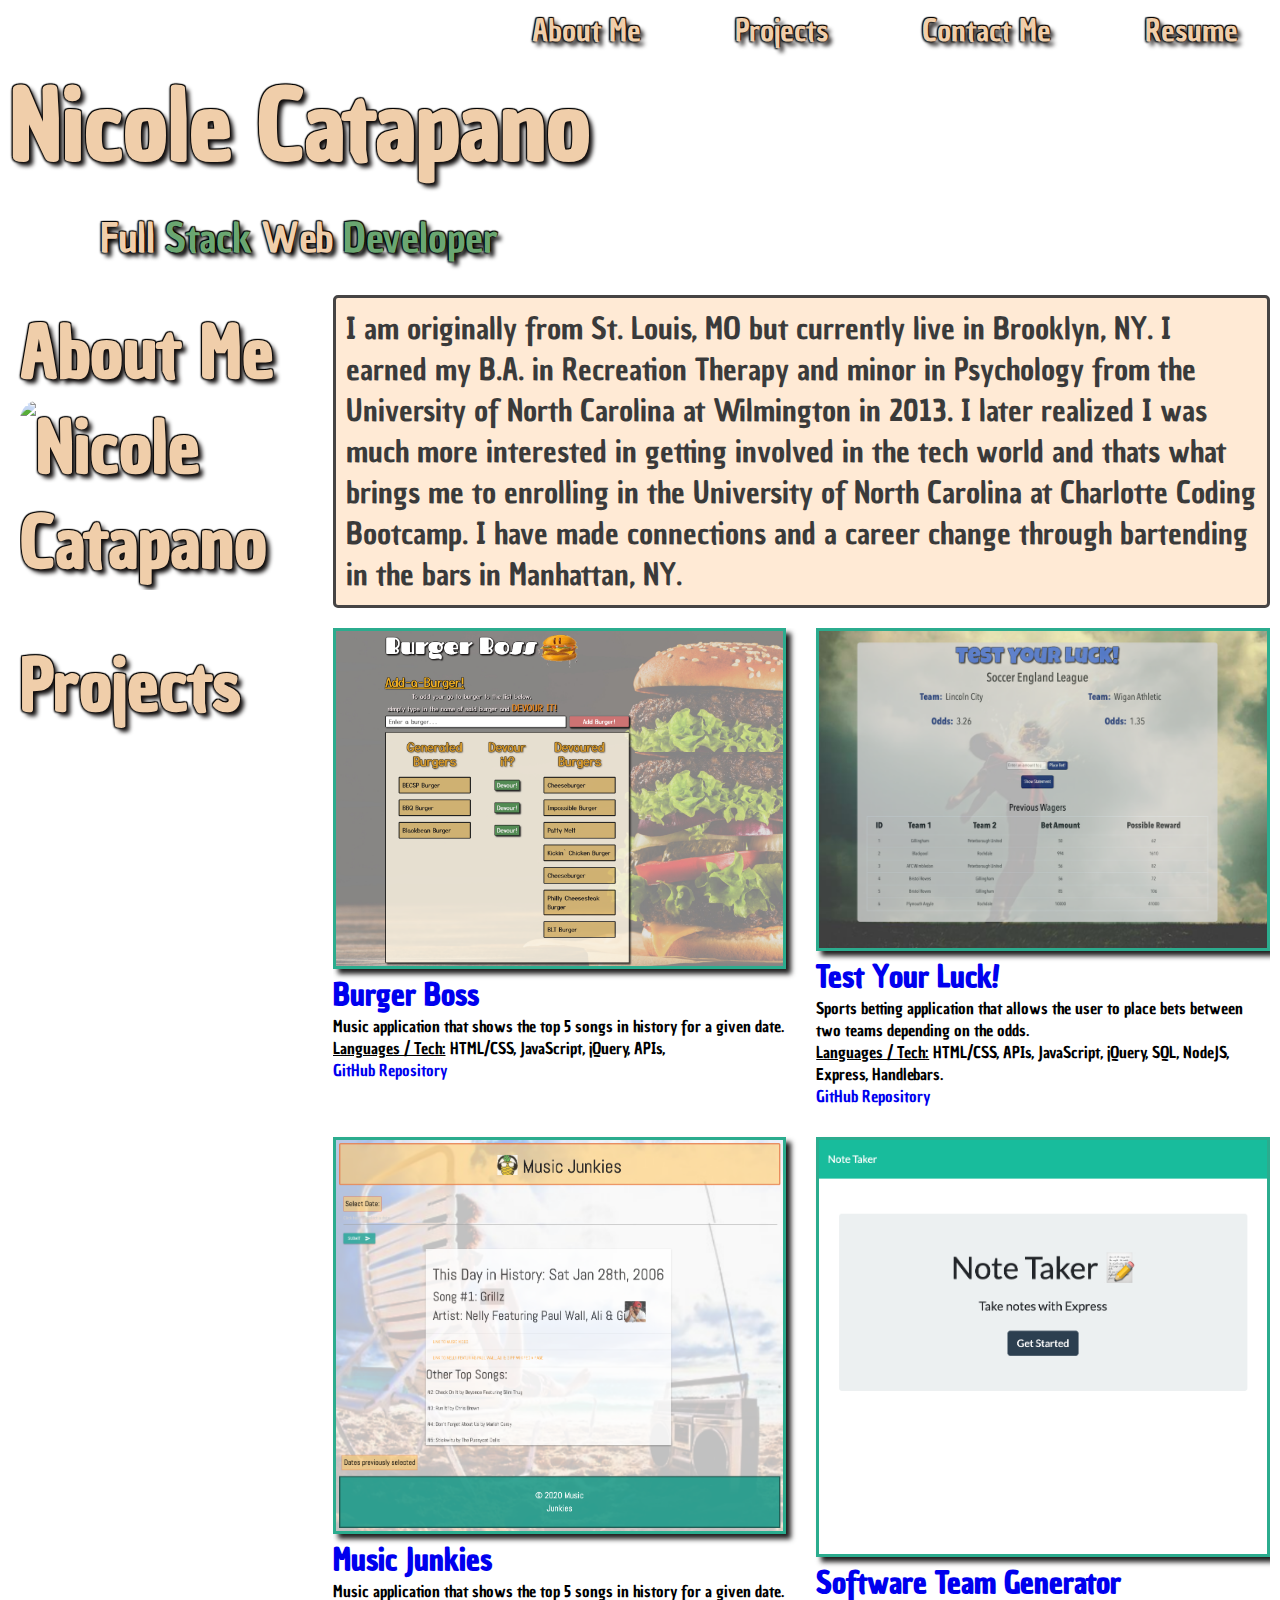
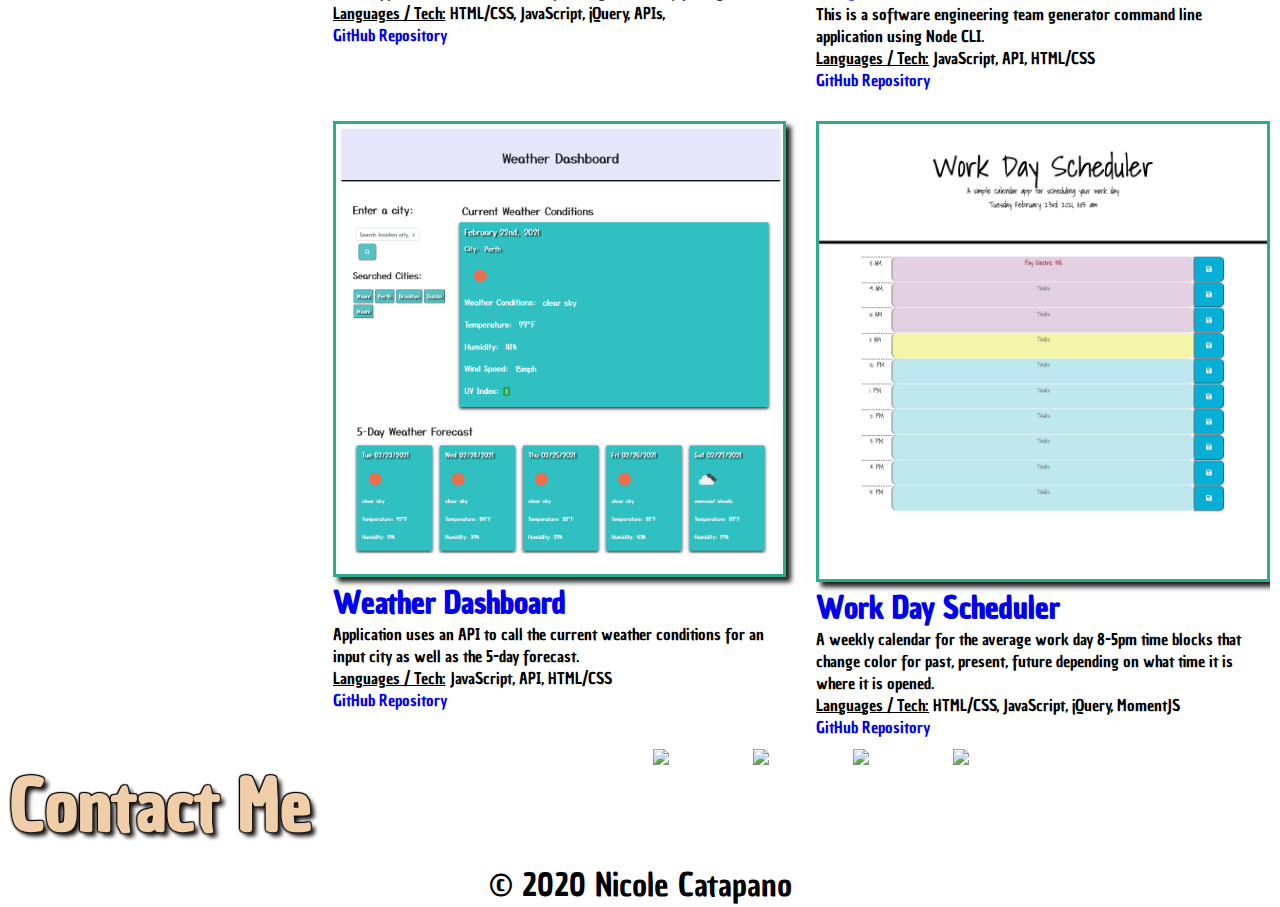
==== commit cb93d045: "fix mobile responsiveness, update projects and links." ====
--- a/index.html
+++ b/index.html
@@ -1,180 +1,203 @@
+
 <!DOCTYPE html>
 <html>
 <head>
-    <meta charset="UTF-8">
-    <meta name="viewport" content="width=device-width, initial-scale=1.0">
-    <title>Nicole Catapano Portfolio</title>
-    <link rel="stylesheet" href="https://stackpath.bootstrapcdn.com/bootstrap/4.3.1/css/bootstrap.min.css">
-    <link href="https://cdn.jsdelivr.net/npm/bootstrap@5.0.0-beta1/dist/css/bootstrap.min.css" rel="stylesheet" integrity="sha384-giJF6kkoqNQ00vy+HMDP7azOuL0xtbfIcaT9wjKHr8RbDVddVHyTfAAsrekwKmP1" crossorigin="anonymous">
-    <link rel="stylesheet" href="https://use.fontawesome.com/releases/v5.8.1/css/all.css" integrity="sha384-50oBUHEmvpQ+1lW4y57PTFmhCaXp0ML5d60M1M7uH2+nqUivzIebhndOJK28anvf" crossorigin="anonymous">
-    <link
-    rel="icon"
-    type="image/png"
-    href="https://www.flaticon.com/svg/static/icons/svg/3069/3069264.svg"
-  />
-    <link href="https://fonts.googleapis.com/css2?family=Abel&family=Architects+Daughter&family=Shadows+Into+Light&display=swap" rel="stylesheet">
-    <link rel="stylesheet" href="assets/style.css">
+	<meta charset="UTF-8" />
+	<meta name="viewport" content="width=device-width, initial-scale=1.0" />
+	<title>Nicole Catapano Portfolio</title>
+	<link rel="preconnect" href="https://fonts.gstatic.com" />
+	<link href="https://fonts.googleapis.com/css2?family=Shadows+Into+Light&display=swap" rel="stylesheet" />
+	<link rel="preconnect" href="https://fonts.gstatic.com" />
+	<link href="https://fonts.googleapis.com/css2?family=Chau+Philomene+One&display=swap" rel="stylesheet" />
+	<link rel="icon" type="image/png" href="https://www.flaticon.com/svg/static/icons/svg/3069/3069264.svg" />
+	<link
+		href="https://fonts.googleapis.com/css2?family=Abel&family=Architects+Daughter&family=Shadows+Into+Light&display=swap"
+		rel="stylesheet" />
+		<!-- UIkit CSS -->
+<link rel="stylesheet" href="https://cdn.jsdelivr.net/npm/uikit@3.6.16/dist/css/uikit.min.css" />
+<!-- UIkit JS -->
+<script src="https://cdn.jsdelivr.net/npm/uikit@3.6.16/dist/js/uikit.min.js"></script>
+<script src="https://cdn.jsdelivr.net/npm/uikit@3.6.16/dist/js/uikit-icons.min.js"></script>
+	<link rel="stylesheet" href="assets/style.css" />
 </head>
+<body>
+	<header>
+		<!-- <div class="menu-toggler">
+        <div class="bar half start"></div>
+        <div class="bar"></div>
+        <div class="bar half end"></div>
+      </div> -->
+		<nav class="top-nav">
+			<div class="max-width">
+				<ul class="nav-list">
+					<li><a href="#aboutme">About Me</a></li>
+					<li><a href="#projects">Projects</a></li>
+					<li><a href="#contactme">Contact Me</a></li>
+					<li><a href="assets/WebDev Resume.pdf">Resume</a></li>
+				</ul>
+			</div>
+		</nav>
+		<div>
+			<h1 class="uk-animation-slide-left">Nicole Catapano</h1>
+			<div class="logo">
+				<p>Full<span class="subtitle">Stack</span>Web<span class="subtitle">Developer</span></p>
+			</div>
+		</div>
+	</header>
+	<div class="main-container">
+		<div class="aboutme" id="aboutme">
+			<div class="details">
+				<h2>
+					About Me
+					<img src="assets/images/self.jpeg" alt="Nicole Catapano" class="profile-img" />
+				</h2>
+				<p class="info">
+					I am originally from St. Louis, MO but currently live in Brooklyn,
+					NY. I earned my B.A. in Recreation Therapy and minor in Psychology
+					from the University of North Carolina at Wilmington in 2013. I later
+					realized I was much more interested in getting involved in the tech
+					world and thats what brings me to enrolling in the University of
+					North Carolina at Charlotte Coding Bootcamp. I have made connections
+					and a career change through bartending in the bars in Manhattan, NY.
+				</p>
+			</div>
+		</div>
 
-<body>
-        <!-- Header -->
-        <nav class="navbar navbar-expand-lg bg-light">
-            <div class="container-fluid">
-          
-              <a class="navbar-brand name">Nicole Catapano</a>
-                <img id="logo" src="assets/images/sloth.svg" alt="logo"/>
-             
-            <!-- Collect the nav links, forms, and other content for toggling -->
-                  <ul class="navbar-nav me-auto mb-2 mb-lg-0 float-right">
-                    <li class="nav-item right">
-                      <a class="nav-link active" href="#aboutme">About Me</a>
-                    </li>
-                    <li class="nav-item">
-                      <a class="nav-link" href="#work">Work</a>
-                    </li>
-                    <li class="nav-item">
-                      <a class="nav-link" href="#contactme">Contact Me</a>
-                    </li>
-                    <li class="nav-item">
-                      <a class="nav-link" href="assets/WebDev Resume.pdf" target="_blank">Resume</a>
-                  </ul>
-                
-                </div>
-              <!-- /.navbar-collapse -->
-              <div class="col-3 img float-right">
-                <img src="assets/images/self.jpeg"/>
-              </div>
-            </div>
-        </nav>
-          
-        <!-- /.container -->
-          <div class="container-fluid">
-            <!--this is about me row-->
-            <div class="row divPadding" id="aboutme">
-            <!-- Column-3 holds the h1 of each row -->
-                <div class="col-3">
-                    <h1 class="float-left title divPadding">
-                      About Me
-                    </h1>
-                <!-- VerticalLine element in each .col-3 div to separate the heading from the content -->
-                  <div class="verticalLine float-right divPadding"></div>
-                </div>
-                <!-- Column-9 holds the main/info of each row -->
-                <div class="col-9 divPadding bio">
-                    <p>I am originally from St. Louis, MO but currently live in Brooklyn, NY. I graduated from the University of North Carolina at Wilmington in 2012 with a bachelors degree in Recreation Therapy and a minor in Psychology. I later realized I was much more interested in getting involved in the tech world and thats what brings me to enrolling in the University of North Carolina at Charlotte Coding Bootcamp. I never went on to pursue a career in Recreation Therapy, but I am looking forward to the opportunities that will open once I complete the UNC Charlotte Coding Bootcamp and become a Fullstack Web Developer.</p>
-                </div>
-                
-            </div>
-                      <!-- Full width container of entire page to be-->   
-          <div class="container-fluid">
-            <div class="row">
-            
-           
-
- <!-- this is work row -->
-            <div class="row divPadding" id="work">
-            
-                <div class="col-3">
-                <br>
-                    <h1 class="float-left title divPadding">
-                        Work
-                    </h1>
-                    <div class="verticalLine-work float-right"></div>
-                </div>
-
-                <div class="col-9 divPadding">
-                  <br>
-                    <div class="row">
-                      
-                        <div class="col-12 img center item"> <!-- Col-12 image larger then the rest, and item to allow work title to be on photo -->
-                          <p class="label">
-                            Burger Boss
-                          </p>
-                            <a href="https://burger-boss-catapano.herokuapp.com" target="_blank">
-                              <img src="assets/images/Burger-Boss.gif" alt="Burger Boss" title="Burger application add and devour burgers!"/>
-                            </a>
-                        </div>
-                        <div class="col-6 img float-left divPadding item">
-                          <p class="label">
-                            WorkDay Scheduluer
-                          </p>
-                            <a href="https://nsc9605.github.io/WorkDay_Scheduler/" target="_blank">
-                            <img src="assets/images/WorkDay-Demo.png" alt="planner" title="WorkDay Scheduler Application Preview"/></a>
-                        </div>
-                        <div class="col-6 img float-right divPadding item">
-                          <p class="label">
-                            MusicJunkies
-                          </p>  
-                            <a href="https://nsc9605.github.io/MusicJunkies/" target="_blank">
-                              <img src="assets/images/MusicJ.png" alt="Music Junkies" title="Music Junkies Application Demonstration"/></a>
-                        </div>
-                       
-                        <div class="col-6 img float-center divPadding item">
-                          <p class="label">
-                            Weather Dashboard
-                            </p>
-                            <a href="https://nsc9605.github.io/WeatherDashboard_API/" target="_blank">
-                            <img src="assets/images/weather-dash.png" alt="weather" title="Weather Dashboard application for current and 5-day"/></a>
-                            
-                        </div>
-                        <div class="col-6 img float-left divPadding item">
-                          <p class="label">
-                            Software Engineer Team Developer
-                          </p>
-                            <a href="https://github.com/nsc9605/Software-Engineer-TeamGen.git" target="_blank">
-                            <img src="assets/images/softwareEng.png" alt="software team generator" title="Application generates software team generator"/></a>
-                                
-                        </div>
-                    </div>
-
-                </div>
-            
-            </div>
-          </div>
-        </div>
-            <!--this is about me row-->
-            <!-- <div class="container"> -->
-              <div class="row divPadding" id="contactme">
-            
-                <div class="col-3">
-                  <br>
-                    <h1 class="float-left title divPadding">
-                        Contact Me
-                    </h1>
-                      <div class="verticalLine-contact float-right divPadding"></div>
-                </div>
-              <!-- <div class="container"> -->
-              <div class="row col-9">
-                <div class="col-3 links divPadding">
-                  <a href="tel:314-221-0441" class="link-item">
-                    <img src="https://img.icons8.com/ios-filled/100/000000/apple-phone.png"/>
-                    <!-- 314.221.044 -->
-                  </a>
-                  <a href="mailto:nsc9605@gmail.com"  target="_blank" alt="email" title="Click to launch email" class="link-item">
-                    <img src="https://img.icons8.com/dotty/100/000000/new-post.png"/>
-                    <!-- nsc9605@gmail.com -->
-                  </a>
-                  <a href="https://github.com/nsc9605" target="_blank" alt="github" title="Click to launch GitHub account" class="link-item">
-                    <img src="https://img.icons8.com/fluent/100/000000/github.png"/>
-                    <!-- Github -->
-                  </a>
-                  <a href="https://www.linkedin.com/in/nicole-catapano-4686951b0" target="_blank" alt="linkedIn" title="Click to launch LinkedIn page" class="link-item">
-                    <img src="https://img.icons8.com/doodle/100/000000/linkedin--v2.png"/>
-                  </a>
-                </div>
-              <!-- </div>   -->
-              </div>
-            </div>
-
-        
-    <!-- Bootstrap -->
-    <script src="https://cdn.jsdelivr.net/npm/bootstrap@5.0.0-beta1/dist/js/bootstrap.bundle.min.js" integrity="sha384-ygbV9kiqUc6oa4msXn9868pTtWMgiQaeYH7/t7LECLbyPA2x65Kgf80OJFdroafW" crossorigin="anonymous"></script>
+  </div>
+		<div class="projects-grid" id="projects">
+			<div>
+				<h2>Projects</h2>
+			</div>
+			<div>
+				<div class="portfolio-item-grid">
+          <div class="uk-inline">
+            <img src="assets/images/burg-demo.png" alt="burger boss"
+              title="Music application depending on date" class="project-img" />
+            <div class="uk-overlay uk-overlay-default uk-position-bottom">
+            <a href="https://burger-boss-catapano.herokuapp.com" target="_blank">
+              <h3>Burger Boss</h3>
+            </a>
+            <p>Music application that shows the top 5 songs in history for a given date.
+              <br>
+              <span class="project-framework">Languages / Tech:</span> HTML/CSS, JavaScript, jQuery, APIs,
+              <br>
+              <a href="https://github.com/nsc9605/Burger-Boss.git" target="_blank">
+              GitHub Repository
+            </a></p>
+            </div>
+          </div>
+          <div class="uk-inline">
+            <img src="assets/images/db-screen.png" alt="test your luck"
+					  	title="Betting application" class="project-img"/>
+            <div class="uk-overlay uk-overlay-default uk-position-bottom">
+					  <a href="https://test-your-luck.herokuapp.com/" target="_blank">
+              <h3>Test Your Luck!</h3>
+            </a>
+            <p>Sports betting application that allows the user to place bets between two teams depending on the odds.
+              <br>
+              <span class="project-framework">Languages / Tech:</span> HTML/CSS, APIs, JavaScript, jQuery, SQL, NodeJS, Express, Handlebars.  
+              <br>
+					    <a href="https://github.com/nsc9605/Test_Your-Luck.git" target="_blank">
+					  	GitHub Repository
+					  </a></p>
+            </div>
+			    </div>
+          <div class="uk-inline">
+            <img src="assets/images/music.png" alt="music junkies"
+              title="Music application depending on date" class="project-img" />
+            <div class="uk-overlay uk-overlay-default uk-position-bottom">
+            <a href="https://nsc9605.github.io/MusicJunkies/" target="_blank">
+              <h3>Music Junkies</h3>
+            </a>
+            <p>Music application that shows the top 5 songs in history for a given date.
+              <br>
+              <span class="project-framework">Languages / Tech:</span> HTML/CSS, JavaScript, jQuery, APIs,
+              <br>
+              <a href="https://github.com/nsc9605/MusicJunkies.git" target="_blank">
+              GitHub Repository
+            </a></p>
+            </div>
+          </div>
+          <div class="uk-inline">
+            <img src="assets/images/note-taker.png" alt="software team generator"
+              title="Employee team generator for business" class="project-img" />
+            <div class="uk-overlay uk-overlay-default uk-position-bottom">
+            <a href="https://nsc9605.github.io/Software-Engineer-TeamGen/" target="_blank">
+              <h3>Software Team Generator</h3>
+            </a>
+            <p>This is a software engineering team generator command line application using Node CLI.
+              <br>
+              <span class="project-framework">Languages / Tech:</span> JavaScript, API, HTML/CSS
+              <br>
+              <a href="https://github.com/nsc9605/Software-Engineer-TeamGen.git" target="_blank">
+              GitHub Repository
+              </a></p>
+            </div>
+          </div>
+          <div class="uk-inline">
+            <img src="assets/images/weather.png" alt="weather"
+              title="Weather Dashboard application for current and 5-day" class="project-img" />
+            <div class="uk-overlay uk-overlay-default uk-position-bottom">
+            <a href="https://nsc9605.github.io/WeatherDashboard_API/" target="_blank">
+              <h3>Weather Dashboard</h3>
+            </a>
+            <p>Application uses an API to call the current weather conditions for an input city as well as the 5-day forecast.
+              <br>
+              <span class="project-framework">Languages / Tech:</span> JavaScript, API, HTML/CSS
+              <br>
+              <a href="https://github.com/nsc9605/WeatherDashboard_API.git" target="_blank">
+              GitHub Repository
+            </a></p>
+            </div>
+          </div>
+          <div class="uk-inline">
+            <img src="assets/images/scheduler.png" alt="workday scheduler"
+              title="Music application depending on date" class="project-img" />
+            <div class="uk-overlay uk-overlay-default uk-position-bottom">
+            <a href="https://nsc9605.github.io/Workday_Scheduler/" target="_blank">
+              <h3>Work Day Scheduler</h3>
+            </a>
+            <p>A weekly calendar for the average work day 8-5pm time blocks that change color for past, present, future depending on what time it is where it is opened.
+              <br>
+              <span class="project-framework">Languages / Tech:</span> HTML/CSS, JavaScript, jQuery, MomentJS
+              <br>
+              <a href="https://github.com/nsc9605/Workday_Scheduler.git" target="_blank">
+              GitHub Repository
+            </a></p>
+            </div>
+          </div>
+				</div>
+			</div>
+      
+		</div>
+		
+		<div class="contact-grid">
+			<h2>Contact Me</h2>
+			<div>
+				<div class="icons-grid">
+					<a href="tel:314-221-0441">
+						<img src="https://img.icons8.com/ios-filled/100/000000/apple-phone.png" class="link-item" />
+					</a>
+					<a href="mailto:nsc9605@gmail.com" target="_blank" alt="email" title="Click to launch email">
+						<img src="https://img.icons8.com/dotty/100/000000/new-post.png" class="link-item" />
+					</a>
+					<a href="https://github.com/nsc9605" target="_blank" alt="github"
+						title="Click to launch GitHub account">
+						<img src="https://img.icons8.com/fluent/100/000000/github.png" class="link-item" />
+					</a>
+					<a href="https://www.linkedin.com/in/nicole-catapano-4686951b0" target="_blank" alt="linkedIn"
+						title="Click to launch LinkedIn page">
+						<img src="https://img.icons8.com/doodle/100/000000/linkedin--v2.png" class="link-item" />
+					</a>
+				</div>
+			</div>
+		</div>
+		<!-- Footer -->
+		<footer>
+			<div>© 2020 Nicole Catapano</div>
+		</footer>
+	</div>
+	
 </body>
-     <!-- Footer -->
-    <footer class="page-footer">
-        <!-- Copyright -->
-        <div class="footer-copyright text-center py-3">© 2020 Nicole Catapano</div>
-    </footer>
-
 </html>
 
--- a/assets/style.css
+++ b/assets/style.css
@@ -1,297 +1,258 @@
 /* Styled for every section of the page */
 * {
   box-sizing: border-box;
-  font-family: "Abel", sans-serif;
-}
-
-/* variable function for repeated use */
-:root {
-  --white: #ffffff;
-  --peachpuff: rgba(235, 143, 104, 0.913);
-  --teal: teal;
-}
-
-
-header {
-  width: 100%;
-}
-/* formats for each header section */
+  margin: 0;
+  padding: 0;
+  /* font-family: "Shadows Into Light", cursive; */
+  font-family: "Chau Philomene One", sans-serif;
+  text-decoration: none;
+}
+body {
+  /* background-color: rgb(255, 255, 255); */
+  /* font-family: monospace; */
+  /* background-image: url(https://encrypted-tbn0.gstatic.com/images?q=tbn:ANd9GcQ5gnZdI1pq_n5XC2wSg0L9YwdqVDWeujxFDA&usqp=CAU)no-repeat center center fixed; */
+  background: url(https://venngage-wordpress.s3.amazonaws.com/uploads/2018/11/15-Presentation-Background-Examples12.jpeg)
+    no-repeat center center fixed;
+  -webkit-background-size: cover;
+  -moz-background-size: cover;
+  -o-background-size: cover;
+  background-size: cover;
+}
+
+img {
+  width: 100%;
+}
+
+.top-nav {
+  width: 100%;
+  padding-top: 10px;
+  /* position: fixed; */
+  color: rgb(175, 122, 235);
+  transition: all 650ms cubic-bezier(1, 0, 0, 1);
+  font-family: "Chau Philomene One", sans-serif;
+}
+.top-nav.open {
+  top: 0;
+  border-radius: initial;
+}
 h1 {
-  float: left;
-  font-size: 50px;
-  font-weight: bold;
-  color: var(--teal);
-  padding: 10px;
-}
-
-.name {
-  float: left;
-  font-size: 50px;
-  font-weight: bold;
-  color: var(--teal);
-  padding: 10px;
-}
-/* Style the body */
-body {
-
-  background-image: url(./images/bg-design.jpeg);
-  background-size: cover;
-  background-repeat: no-repeat;
-  background-position: center;
-  background-attachment: scroll;
-  /* background */
-  /* width: 100vh; */
-}
-
-/* rules for the vertical line for each section */
-.verticalLine {
-  border-left: 7px solid var(--teal);
-  height: 270px;
-  margin-top: 20px;
-}
-
-.verticalLine-work {
-  border-left: 7px solid var(--teal);
-  height: 95%;
-  margin-top: 20px;
-}
-
-.verticalLine-contact {
-  border-left: 7px solid var(--teal);
-  height: 150px;
-  margin-top: 20px;
-}
-
-.row {
+  font-size: 95px;
+  padding: 10px;
+  color: rgb(240, 206, 170);
+  text-shadow: 4px 4px 4px rgb(19, 16, 16), -1px 1px 2px #000, 1px -1px 1px #000,
+    -1px -1px 1px #000;
+  font-family: "Chau Philomene One", sans-serif;
+}
+h2 {
+  padding: 10px;
+  font-size: 70px;
+  color: rgb(240, 206, 170);
+  text-shadow: 4px 4px 4px rgb(19, 16, 16), -1px 1px 2px #000, 1px -1px 1px #000,
+    -1px -1px 1px #000;
+  font-family: "Chau Philomene One", sans-serif;
+}
+
+h3 {
+  font-size: 30px;
+  font-family: "Chau Philomene One", sans-serif;
+}
+.nav-list {
+  list-style: none;
+  width: 100%;
+  display: flex;
+  justify-content: flex-end;
+  align-items: center;
+  font-family: "Chau Philomene One", sans-serif;
+}
+li {
+  margin: 0 2rem;
+}
+ul li a {
+  transition: all 0.3s ease 0s;
+  font-size: 30px;
+  color: #9f96d3;
+  color: rgb(240, 206, 170);
+  text-shadow: 4px 4px 4px rgb(19, 16, 16), -1px 1px 2px #000, 1px -1px 1px #000,
+    -1px -1px 1px #000;
+  margin-left: 10px;
+  padding: 0 10px;
+  font-family: "Chau Philomene One", sans-serif;
+}
+li:hover,
+li:focus {
+  color: rgb(67, 206, 141);
+  border-color: rgb(17, 53, 37);
+  border-style: solid;
+  /* border-bottom: 1px solid; */
+  border-radius: 10px;
+  transition: all 0.3s ease 0s;
+  font-family: "Chau Philomene One", sans-serif;
+}
+@media (min-width: 100px) {
+  .details {
+    display: grid;
+    grid-template-columns: 1fr;
+    grid-gap: 10px;
+    padding: 10px;
+  }
+  .projects-grid {
+    display: grid;
+    grid-template-columns: 1fr;
+    grid-gap: 10px;
+    padding: 10px;
+    
+  }
+  .contact-grid {
+    display: grid;
+    grid-template-columns: 1fr;
+  }
+  .portfolio-item-grid {
+    display: grid;
+    grid-template-columns: 1fr;
+    gap: 30px;
+    overflow: hidden;
+    text-overflow: ellipsis;
+  }
+}
+@media (min-width: 650px) {
+  .details {
+    display: grid;
+    grid-template-columns: 4fr 5fr;
+    grid-gap: 10px;
+    padding: 10px;
+  }
+  .projects-grid {
+    display: grid;
+    grid-template-columns: 4fr 5fr;
+    grid-gap: 10px;
+    padding: 10px;
+  }
+  .contact-grid {
+    display: grid;
+    grid-template-columns: 3fr 6fr;
+  }
+  .portfolio-item-grid {
+    display: grid;
+    grid-template-columns: 6fr 6fr;
+    gap: 30px;
+    overflow: hidden;
+    text-overflow: ellipsis;
+    white-space: wrap;
+  }
+}
+@media (min-width: 900px) {
+  .details {
+    display: grid;
+    grid-template-columns: 2fr 6fr;
+    grid-gap: 10px;
+    padding: 10px;
+  }
+  .projects-grid {
+    display: grid;
+    grid-template-columns: 2fr 6fr;
+    grid-gap: 10px;
+    padding: 10px;
+  }
+  .portfolio-item-grid {
+    display: grid;
+    grid-template-columns: 1fr 1fr;
+    gap: 30px;
+    overflow: hidden;
+    text-overflow: ellipsis;
+    white-space: wrap;
+  }
+}
+.icons-grid {
+  display: grid;
+  grid-template-columns: 1fr 1fr 1fr 1fr;
+  max-width: 400px;
+  margin: auto;
+}
+.aboutme {
   padding-top: 10px;
-  display: flex;
-  flex: wrap;
-}
-
-/* Controlling size and format for the h1 titles */
-.title {
-  font-size: 50px;
-  font-weight: bold;
-  color: var(--teal);
-  float: right;
-  padding: 10px;
-}
-
-.col-3 {
-  float: left;
-  flex: wrap;
-}
-
-/* only rules for the image */
-.col-3 img {
-  justify-content: left;
-  margin-top: 10px;
-  padding-top: -30px;
-  padding-bottom: 10px;
-  max-height: 250px;
-  max-width: 250px;
-  margin-right: 75%;
-}
-
-/* overall justifications for column-9 */
-.col-9 {
-  top: 10px;
-  padding: 10px;
-  justify-content: space-around;
-}
-
-.links {
-  display: flex;
-  flex-wrap: wrap;
-  /* display: grid;
-  grid-template-columns: 1fr 1fr 1fr 1fr;
-  grid-gap: 30px; */
-  padding: 15px;
-  margin: 5px;
-  justify-content: space-between;
-  width: 800px;
-  margin-right: 100px;
+}
+.assignments {
+  display: grid;
+  grid-template-columns: 3fr 3fr;
+  grid-gap: 20px;
+  justify-content: space-evenly;
+  overflow: hidden;
+  text-overflow: ellipsis;
+  white-space: nowrap;
+  width: 100%;
+  padding-top: 10px;
+  margin: 0 auto;
+}
+.contact {
+  display: grid;
+  grid-template-columns: repeat(4, 0.5fr);
+  grid-gap: 10px;
+  justify-content: space-evenly;
+}
+.info {
+  color: rgb(3, 3, 3);
+  background-color: rgb(255, 229, 202);
+  border: 3px solid rgb(19, 16, 16);
+  border-radius: 5px;
+  padding: 10px;
+  opacity: 0.78;
   font-size: 30px;
-}
-/* overall column-12 justifications */
-.col-12 {
-  justify-content: center;
-  margin-left: 9%;
-}
-
-/* format for image box in column-12 */
-.col-12 img {
+  white-space: wrap;
+  overflow: hidden;
+  text-overflow: ellipsis;
+  width: 100%;
+  height: auto;
+  margin: 0 auto;
+}
+.logo {
+  font-size: 40px;
+  padding: 10px;
+  color: rgb(240, 206, 170);
+  text-shadow: 4px 4px 4px black, -1px 1px 2px #000, 1px -1px 1px #000,
+    -1px -1px 1px #000;
+  font-family: "Chau Philomene One", sans-serif;
+  margin-left: 7%;
+}
+.subtitle {
+  font-size: 40px;
+  padding: 10px;
+  color: rgba(136, 213, 145, 0.803);
+  text-shadow: 4px 4px 4px black, -1px 1px 2px #000, 1px -1px 1px #000,
+    -1px -1px 1px #000;
+}
+a {
+  cursor: pointer;
+  -webkit-transition: 0.3s ease-in-out;
+  -webkit-transform: 0.3s ease-in-out;
+  -moz-transition: 0.3s ease-in-out;
+  -moz-transform: 0.3s ease-in-out;
+  transition: 0.3s ease-in-out;
+  transform: 0.3s ease-in-out;
+}
+.profile-img {
+  border-radius: 20px;
+}
+
+.project-img {
   border-color: rgb(43, 172, 142);
   border-style: solid;
-  align-items: center;
-  max-width: 900px;
-  max-height: 700px;
-  min-width: 900px;
-  min-height: 700px;
   box-shadow: 5px 5px 5px #212020;
-  padding: 10px;
-}
-
-.col-6 {
-  display: flex;
-  justify-content: space-between;
-  position: relative;
-  flex-wrap: wrap;
-  flex: auto;
-}
-
-/* Properties for the photos in the boxes in "Work" section */
-.col-6 img {
-  border-color: rgb(43, 172, 142);
-  border-style: solid;
-  max-width: 500px;
-  max-height: 400px;
-  min-width: 500px;
-  min-height: 400px;
-  flex: 0 0 0;
-  box-shadow: 5px 5px 5px #212020;
-}
-
-.col-6 img:hover {
-  border-color: rgb(21, 89, 89);
+  max-height: 500px;
+}
+.link-item:hover {
+  border-color: rgb(240, 206, 170);
   border-style: solid;
   transition: all 0.3s ease 0s;
-  border-radius: 3px;
-}
-
-.col-12 img:hover {
-  border-color: rgb(21, 89, 89);
-  border-style: solid;
-  transition: all 0.3s ease 0s;
-  border-radius: 3px;
-}
-
-p {
-  font-size: 25px;
-}
-
-/* Padding per each div column */
-.divPadding {
-  margin-bottom: 35px;
-  margin-top: 40px;
-  margin-left: 0;
-  padding-top: 20px;
-}
-
-/* to place the item on the image as in text */
-.item > img {
-  width: 100%;
-  height: auto;
-  display: block; /* to get rid of whitespace */
-  position: relative;
-  justify-content: space-between;
-}
-
-#logo {
-  width: 70px;
-  height: 70px;
-  /* margin-top: 35px; */
-  justify-content: left;
-  opacity: 0.78;
-  margin-left: -16px;
-  /* align-self: stretch; */
-}
-
-.label {
-  /* Adding the text to be placed on the photo in work boxes*/
-  font-size: 1rem;
-  line-height: 3;
-  padding: 0 1rem;
-  position: absolute;
-  bottom: -10px;
-  left: 25px;
-  background-color: rgb(57, 112, 240);
-  color: var(--white);
-  box-shadow: 5px 5px 5px #212020;
-}
-
-a {
-  color: var(--teal);
-}
-
-.link-item:hover {
-  border-color: var(--teal);
-  border-style: solid;
-  transition: all 0.3s ease 0s;
-  border-radius: 3px;
-}
-
-/* Change color on hover */
-.nav-item:hover {
-  border-bottom: 3px solid var(--peachpuff);
-  /* font-size: 25px; */
-}
-
-.navbar-nav {
-  display: flex;
-  flex: wrap;
-  width: 100%;
-  opacity: 0.78;
-  font-size: 30px;
-  float: right;
+  border-radius: 5px;
+  padding: 10px;
+}
+
+
+.project-framework{
+  text-decoration: underline;
+}
+footer {
   position: sticky;
-}
-
-/* .col- {
-  width: 100%;
-} */
-
-/* Footer element formatting */
-footer {
-  color: var(--black);
   text-align: center;
-  /* background-color: var(--white); */
-  font-size: 30px;
-  position: sticky; /* Added to keep footer at bottom of page */
-}
-
-/* Responsive layout - when the screen is less than 700px wide, make the two columns stack on top of each other instead of next to each other */
-@media screen and (max-width: 300px) {
-  .row,
-  .navbar,
-  .col-3,
-  .col-9,
-  .col-6 {
-    flex-direction: row;
-    flex-wrap: wrap;
-  }
-
-  @media only screen and (max-width: 800px) {
-    /* For tablets: */
-    .main {
-      width: 80%;
-      padding: 0;
-    }
-    .right {
-      width: 100%;
-    }
-  }
-
-  @media only screen and (max-width: 500px) {
-    /* For mobile phones: */
-    .container,
-    .body,
-    .right,
-    .navbar-nav {
-      width: 100%;
-    }
-    .col-3 {
-      width: 30%;
-    }
-    .col-9 {
-      width: 70%;
-    }
-  }
-}
-
-/* Generate the small columns */
-.make-sm-column {
-  position: relative;
-  /* Prevent columns from collapsing when empty */
-  min-height: 1px;
-}
+  font-size: 2rem;
+}
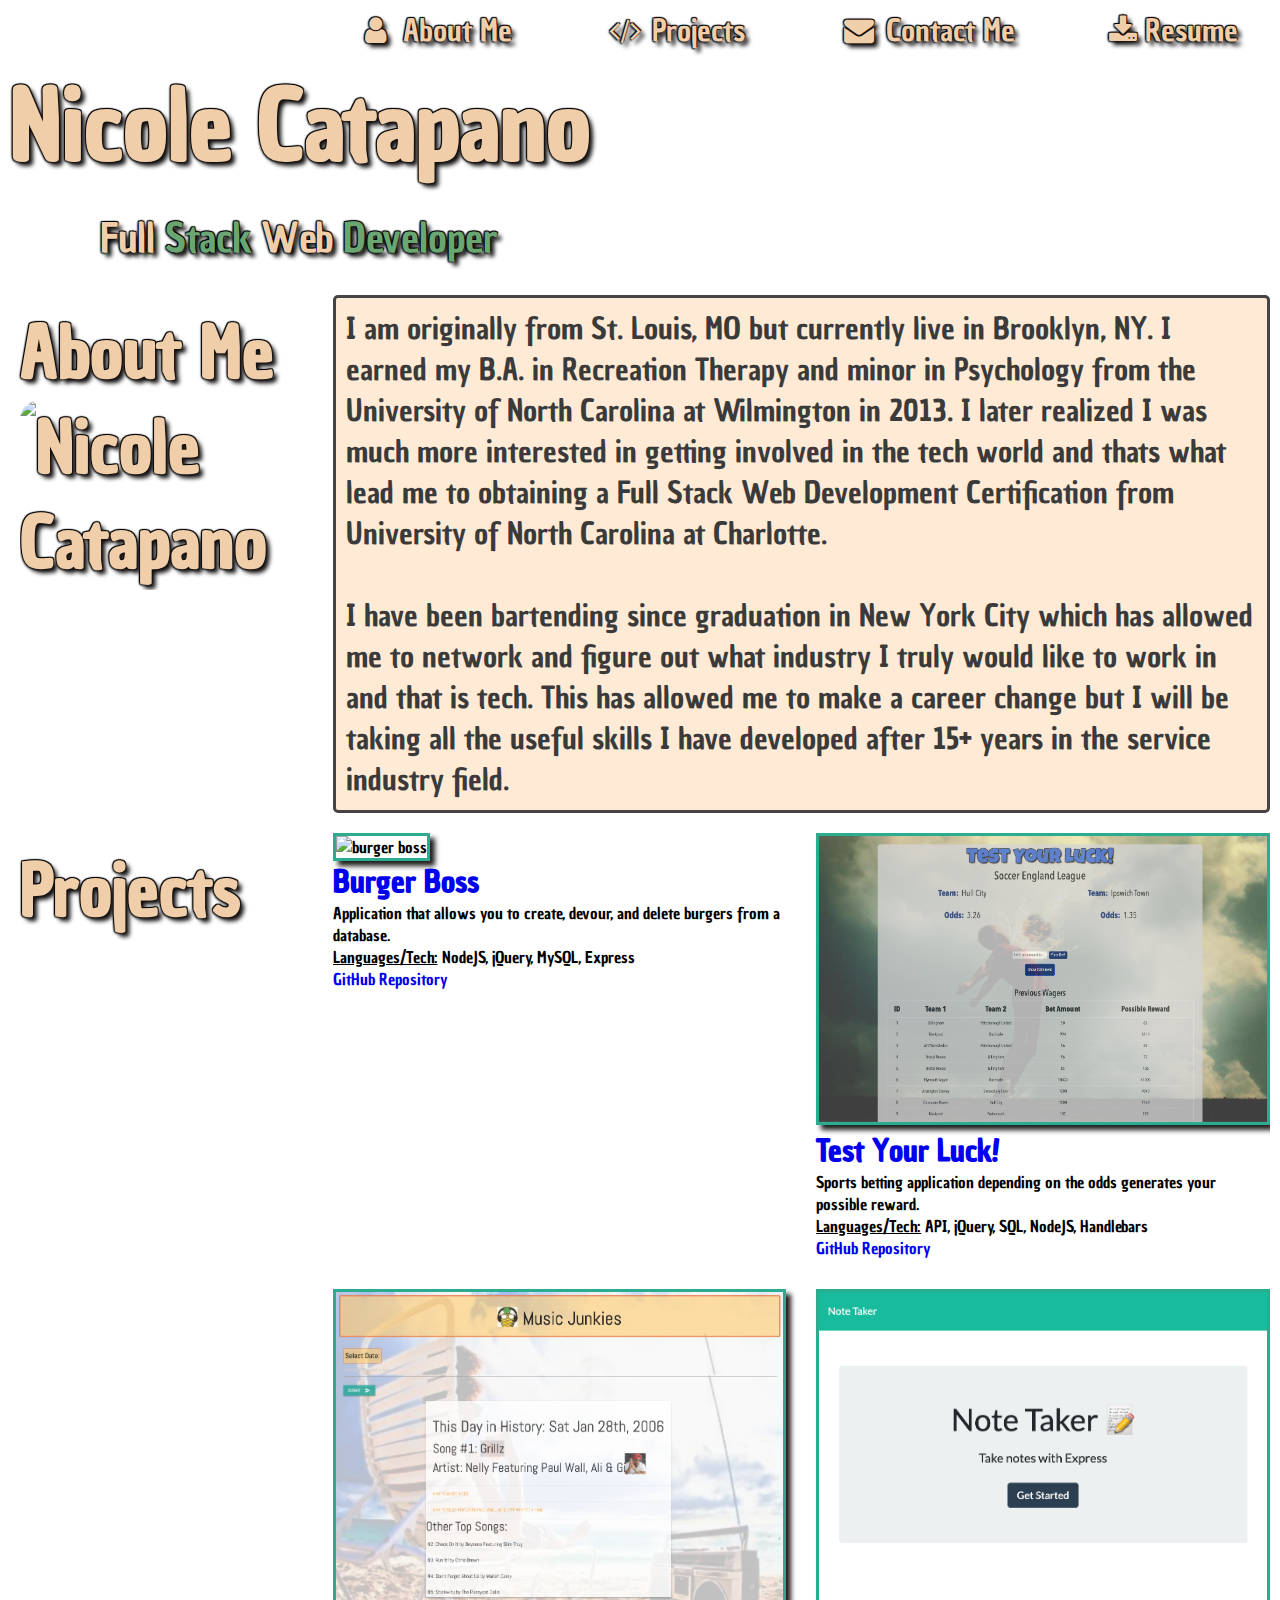
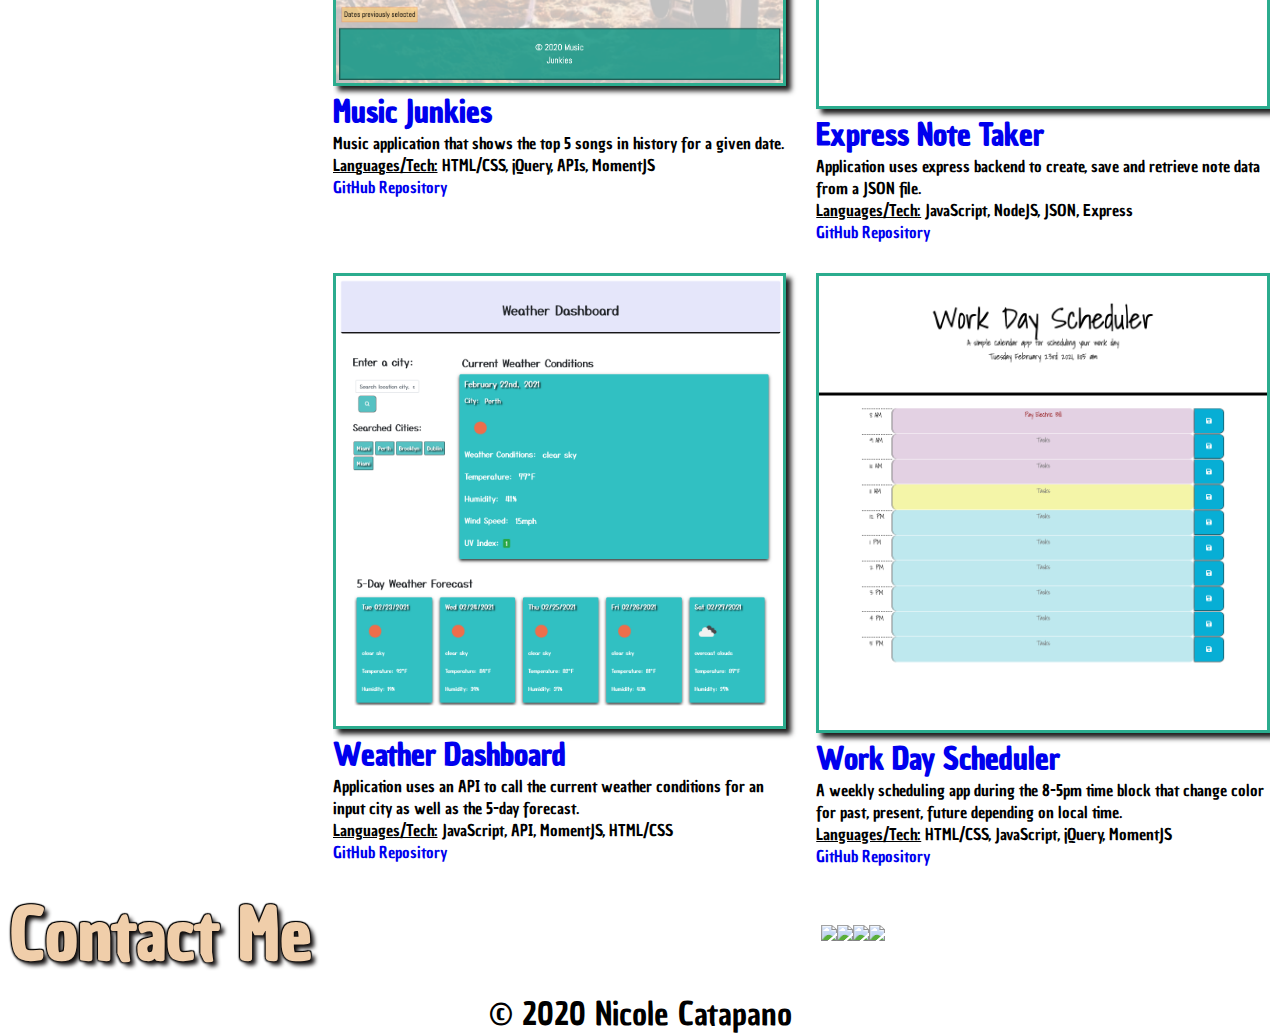
==== commit 34aa3f64: "final push updates" ====
--- a/index.html
+++ b/index.html
@@ -5,35 +5,28 @@
 	<meta charset="UTF-8" />
 	<meta name="viewport" content="width=device-width, initial-scale=1.0" />
 	<title>Nicole Catapano Portfolio</title>
-	<link rel="preconnect" href="https://fonts.gstatic.com" />
-	<link href="https://fonts.googleapis.com/css2?family=Shadows+Into+Light&display=swap" rel="stylesheet" />
+  <!-- font plugins -->
+  <link rel="stylesheet" href="https://cdnjs.cloudflare.com/ajax/libs/font-awesome/4.7.0/css/font-awesome.min.css">
 	<link rel="preconnect" href="https://fonts.gstatic.com" />
 	<link href="https://fonts.googleapis.com/css2?family=Chau+Philomene+One&display=swap" rel="stylesheet" />
 	<link rel="icon" type="image/png" href="https://www.flaticon.com/svg/static/icons/svg/3069/3069264.svg" />
-	<link
-		href="https://fonts.googleapis.com/css2?family=Abel&family=Architects+Daughter&family=Shadows+Into+Light&display=swap"
-		rel="stylesheet" />
 		<!-- UIkit CSS -->
-<link rel="stylesheet" href="https://cdn.jsdelivr.net/npm/uikit@3.6.16/dist/css/uikit.min.css" />
-<!-- UIkit JS -->
-<script src="https://cdn.jsdelivr.net/npm/uikit@3.6.16/dist/js/uikit.min.js"></script>
-<script src="https://cdn.jsdelivr.net/npm/uikit@3.6.16/dist/js/uikit-icons.min.js"></script>
+  <link rel="stylesheet" href="https://cdn.jsdelivr.net/npm/uikit@3.6.16/dist/css/uikit.min.css" />
+  <!-- UIkit JS -->
+  <script src="https://cdn.jsdelivr.net/npm/uikit@3.6.16/dist/js/uikit.min.js"></script>
+  <script src="https://cdn.jsdelivr.net/npm/uikit@3.6.16/dist/js/uikit-icons.min.js"></script>
 	<link rel="stylesheet" href="assets/style.css" />
 </head>
 <body>
 	<header>
-		<!-- <div class="menu-toggler">
-        <div class="bar half start"></div>
-        <div class="bar"></div>
-        <div class="bar half end"></div>
-      </div> -->
+    <!-- navbar -->
 		<nav class="top-nav">
 			<div class="max-width">
 				<ul class="nav-list">
-					<li><a href="#aboutme">About Me</a></li>
-					<li><a href="#projects">Projects</a></li>
-					<li><a href="#contactme">Contact Me</a></li>
-					<li><a href="assets/WebDev Resume.pdf">Resume</a></li>
+					<li><a href="#aboutme" alt ="About Me" title="About Me"><i class="fa fa-fw fa-user"></i> About Me</a></li>
+					<li><a href="#projects" alt ="Projects" title="Projects"><i class="fa fa-fw fa-code"></i> Projects</a></li>
+					<li><a href="#contactme" alt ="Contact Me" title="Contact Me"><i class="fa fa-fw fa-envelope"></i> Contact Me</a></li>
+					<li><a href="assets/WebDevRes.pdf" alt="Resume" title="Resume"><i class="fa fa-download"></i> Resume</a></li>
 				</ul>
 			</div>
 		</nav>
@@ -44,11 +37,15 @@
 			</div>
 		</div>
 	</header>
+  <!-- main container to put everything in -->
 	<div class="main-container">
+    <!-- About me section -->
 		<div class="aboutme" id="aboutme">
+      <!-- Details container sets page in grid form -->
 			<div class="details">
 				<h2>
 					About Me
+          <!-- Headshot -->
 					<img src="assets/images/self.jpeg" alt="Nicole Catapano" class="profile-img" />
 				</h2>
 				<p class="info">
@@ -56,53 +53,67 @@
 					NY. I earned my B.A. in Recreation Therapy and minor in Psychology
 					from the University of North Carolina at Wilmington in 2013. I later
 					realized I was much more interested in getting involved in the tech
-					world and thats what brings me to enrolling in the University of
-					North Carolina at Charlotte Coding Bootcamp. I have made connections
-					and a career change through bartending in the bars in Manhattan, NY.
+					world and thats what lead me to obtaining a Full Stack Web Development Certification from University of North Carolina at Charlotte.
+          <br>
+          <br>
+          I have been bartending since graduation in New York City which has allowed me to network and figure out what industry I truly would like to work in and that is tech.
+					This has allowed me to make a career change but I will be taking all the useful skills I have developed after 15+ years in the service industry field.
 				</p>
 			</div>
 		</div>
-
-  </div>
+  <!-- </div> -->
+  <!-- Project section -->
 		<div class="projects-grid" id="projects">
 			<div>
 				<h2>Projects</h2>
 			</div>
 			<div>
+        <!-- Grid setting for projects to align page evenly -->
 				<div class="portfolio-item-grid">
-          <div class="uk-inline">
-            <img src="assets/images/burg-demo.png" alt="burger boss"
-              title="Music application depending on date" class="project-img" />
-            <div class="uk-overlay uk-overlay-default uk-position-bottom">
+          <!-- Place title and links on each project -->
+          <div class="uk-inline uk-animation-toggle" tabindex="0">
+            <div class="uk-animation-fade">
+            <img src="assets/images/burg.png" alt="burger boss"
+              title="Burger App click to deploy" class="project-img" />
+            <div class="uk-overlay uk-overlay-default uk-position-bottom">
+              <!-- Link to deployed app -->
             <a href="https://burger-boss-catapano.herokuapp.com" target="_blank">
+              <!-- Application title -->
               <h3>Burger Boss</h3>
             </a>
-            <p>Music application that shows the top 5 songs in history for a given date.
-              <br>
-              <span class="project-framework">Languages / Tech:</span> HTML/CSS, JavaScript, jQuery, APIs,
-              <br>
+            <!-- Application short description -->
+            <p>Application that allows you to create, devour, and delete burgers from a database.
+              <br>
+              <!-- Main languages/tech used for project -->
+              <span class="project-framework">Languages/Tech:</span> NodeJS, jQuery, MySQL, Express
+              <br>
+              <!-- Link to github repo-->
               <a href="https://github.com/nsc9605/Burger-Boss.git" target="_blank">
               GitHub Repository
             </a></p>
             </div>
           </div>
-          <div class="uk-inline">
-            <img src="assets/images/db-screen.png" alt="test your luck"
+          </div>
+          <div class="uk-inline uk-animation-toggle">
+            <div class="uk-animation-fade">
+            <img src="assets/images/luck.png" alt="test your luck"
 					  	title="Betting application" class="project-img"/>
             <div class="uk-overlay uk-overlay-default uk-position-bottom">
 					  <a href="https://test-your-luck.herokuapp.com/" target="_blank">
               <h3>Test Your Luck!</h3>
             </a>
-            <p>Sports betting application that allows the user to place bets between two teams depending on the odds.
-              <br>
-              <span class="project-framework">Languages / Tech:</span> HTML/CSS, APIs, JavaScript, jQuery, SQL, NodeJS, Express, Handlebars.  
+            <p>Sports betting application depending on the odds generates your possible reward.
+              <br>
+              <span class="project-framework">Languages/Tech:</span> API, jQuery, SQL, NodeJS, Handlebars  
               <br>
 					    <a href="https://github.com/nsc9605/Test_Your-Luck.git" target="_blank">
 					  	GitHub Repository
 					  </a></p>
             </div>
+            </div>
 			    </div>
-          <div class="uk-inline">
+          <div class="uk-inline uk-animation-toggle">
+            <div class="uk-animation-fade">
             <img src="assets/images/music.png" alt="music junkies"
               title="Music application depending on date" class="project-img" />
             <div class="uk-overlay uk-overlay-default uk-position-bottom">
@@ -111,30 +122,34 @@
             </a>
             <p>Music application that shows the top 5 songs in history for a given date.
               <br>
-              <span class="project-framework">Languages / Tech:</span> HTML/CSS, JavaScript, jQuery, APIs,
+              <span class="project-framework">Languages/Tech:</span> HTML/CSS, jQuery, APIs, MomentJS
               <br>
               <a href="https://github.com/nsc9605/MusicJunkies.git" target="_blank">
               GitHub Repository
             </a></p>
             </div>
           </div>
-          <div class="uk-inline">
-            <img src="assets/images/note-taker.png" alt="software team generator"
-              title="Employee team generator for business" class="project-img" />
-            <div class="uk-overlay uk-overlay-default uk-position-bottom">
-            <a href="https://nsc9605.github.io/Software-Engineer-TeamGen/" target="_blank">
-              <h3>Software Team Generator</h3>
-            </a>
-            <p>This is a software engineering team generator command line application using Node CLI.
-              <br>
-              <span class="project-framework">Languages / Tech:</span> JavaScript, API, HTML/CSS
-              <br>
-              <a href="https://github.com/nsc9605/Software-Engineer-TeamGen.git" target="_blank">
+          </div>
+          <div class="uk-inline uk-animation-toggle">
+            <div class="uk-animation-fade">
+            <img src="assets/images/note-taker.png" alt="express note taker"
+              title="Note taking app" class="project-img" />
+            <div class="uk-overlay uk-overlay-default uk-position-bottom">
+            <a href="https://pacific-thicket-92509.herokuapp.com/" target="_blank">
+              <h3>Express Note Taker</h3>
+            </a>
+            <p>Application uses express backend to create, save and retrieve note data from a JSON file.
+              <br>
+              <span class="project-framework">Languages/Tech:</span> JavaScript, NodeJS, JSON, Express
+              <br>
+              <a href="https://github.com/nsc9605/Express_NoteTaker.git" target="_blank">
               GitHub Repository
               </a></p>
             </div>
-          </div>
-          <div class="uk-inline">
+            </div>
+          </div>
+          <div class="uk-inline uk-animation-toggle">
+            <div class="uk-animation-fade">
             <img src="assets/images/weather.png" alt="weather"
               title="Weather Dashboard application for current and 5-day" class="project-img" />
             <div class="uk-overlay uk-overlay-default uk-position-bottom">
@@ -143,41 +158,44 @@
             </a>
             <p>Application uses an API to call the current weather conditions for an input city as well as the 5-day forecast.
               <br>
-              <span class="project-framework">Languages / Tech:</span> JavaScript, API, HTML/CSS
+              <span class="project-framework">Languages/Tech:</span> JavaScript, API, MomentJS, HTML/CSS
               <br>
               <a href="https://github.com/nsc9605/WeatherDashboard_API.git" target="_blank">
               GitHub Repository
             </a></p>
             </div>
-          </div>
-          <div class="uk-inline">
+            </div>
+          </div>
+          <div class="uk-inline uk-animation-toggle">
+            <div class="uk-animation-fade">
             <img src="assets/images/scheduler.png" alt="workday scheduler"
-              title="Music application depending on date" class="project-img" />
+              title="Scheduling app to use weekly" class="project-img" />
             <div class="uk-overlay uk-overlay-default uk-position-bottom">
             <a href="https://nsc9605.github.io/Workday_Scheduler/" target="_blank">
               <h3>Work Day Scheduler</h3>
             </a>
-            <p>A weekly calendar for the average work day 8-5pm time blocks that change color for past, present, future depending on what time it is where it is opened.
-              <br>
-              <span class="project-framework">Languages / Tech:</span> HTML/CSS, JavaScript, jQuery, MomentJS
+            <p>A weekly scheduling app during the 8-5pm time block that change color for past, present, future depending on local time.
+              <br>
+              <span class="project-framework">Languages/Tech:</span> HTML/CSS, JavaScript, jQuery, MomentJS
               <br>
               <a href="https://github.com/nsc9605/Workday_Scheduler.git" target="_blank">
               GitHub Repository
             </a></p>
             </div>
+          </div>
           </div>
 				</div>
 			</div>
       
 		</div>
-		
-		<div class="contact-grid">
-			<h2>Contact Me</h2>
-			<div>
+		<!-- Contact section -->
+		<div class="contact-grid" id="contactme">
+			  <h2>Contact Me</h2>
+        <!-- Set icons in a grid to be displayed on page even -->
 				<div class="icons-grid">
-					<a href="tel:314-221-0441">
+					<a href="tel:314-221-0441" alt="Phone #: 314.221.0441" title="Click to call">
 						<img src="https://img.icons8.com/ios-filled/100/000000/apple-phone.png" class="link-item" />
-					</a>
+          </a>
 					<a href="mailto:nsc9605@gmail.com" target="_blank" alt="email" title="Click to launch email">
 						<img src="https://img.icons8.com/dotty/100/000000/new-post.png" class="link-item" />
 					</a>
@@ -185,19 +203,19 @@
 						title="Click to launch GitHub account">
 						<img src="https://img.icons8.com/fluent/100/000000/github.png" class="link-item" />
 					</a>
-					<a href="https://www.linkedin.com/in/nicole-catapano-4686951b0" target="_blank" alt="linkedIn"
+					<a href="https://www.linkedin.com/in/nicole-catapano" target="_blank" alt="linkedIn"
 						title="Click to launch LinkedIn page">
 						<img src="https://img.icons8.com/doodle/100/000000/linkedin--v2.png" class="link-item" />
-					</a>
+          </a>
 				</div>
 			</div>
-		</div>
+    </div>
+		
 		<!-- Footer -->
 		<footer>
 			<div>© 2020 Nicole Catapano</div>
 		</footer>
 	</div>
-	
 </body>
 </html>
 
